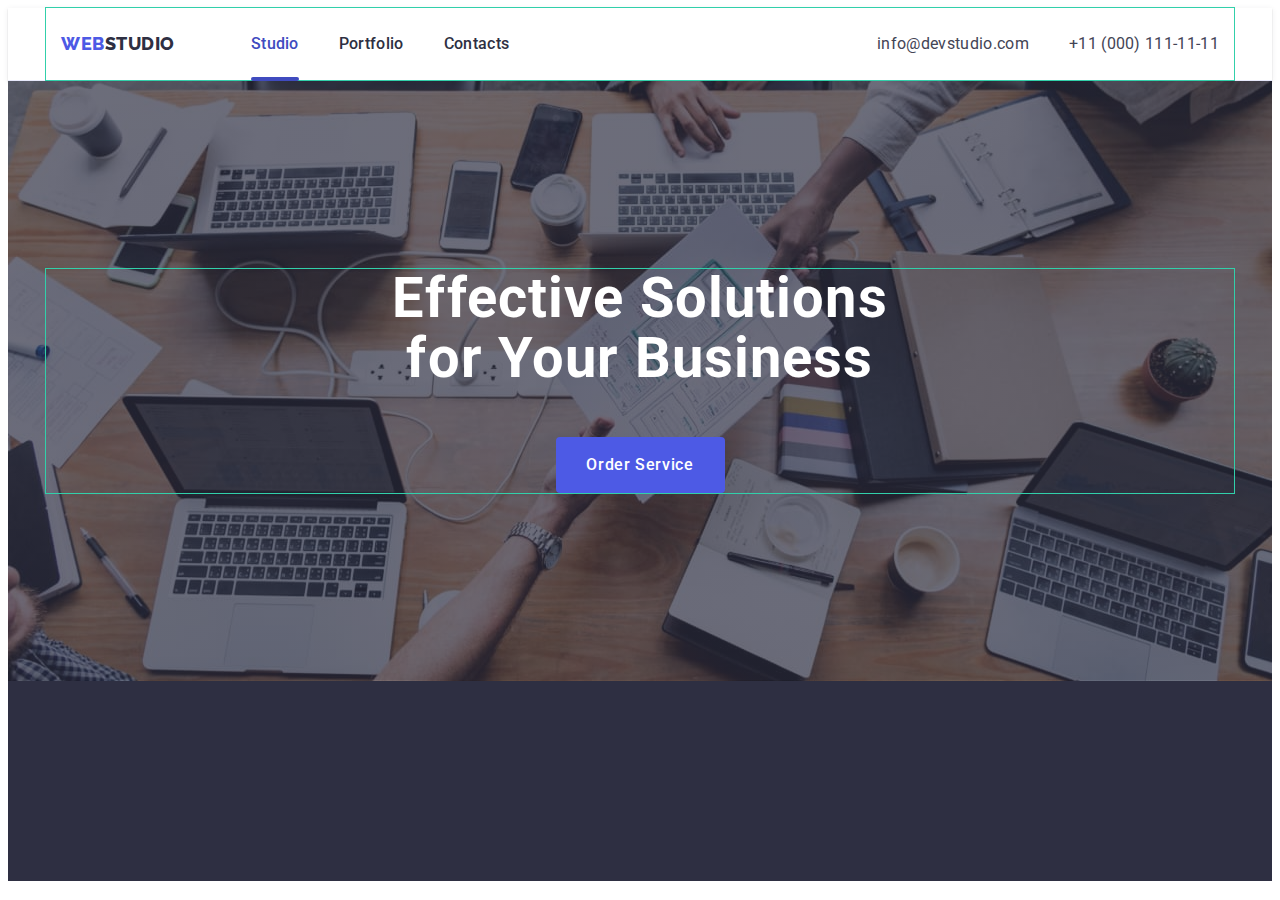
==== index.html @ 159b6acd "6" ====
<!DOCTYPE html>
<html lang="en">
  <head>
    <meta charset="UTF-8" />
    <meta name="viewport" content="width=device-width, initial-scale=1.0" />
    <title>Document</title>
    <link
      rel="stylesheet"
      href="https://cdnjs.cloudflare.com/ajax/libs/modern-normalize/2.0.0/modern-normalize.min.css"
      integrity="sha512-4xo8blKMVCiXpTaLzQSLSw3KFOVPWhm/TRtuPVc4WG6kUgjH6J03IBuG7JZPkcWMxJ5huwaBpOpnwYElP/m6wg=="
      crossorigin="anonymous"
      referrerpolicy="no-referrer"
    />
    <link rel="preconnect" href="https://fonts.googleapis.com" />
    <link rel="preconnect" href="https://fonts.gstatic.com" crossorigin />
    <link
      href="https://fonts.googleapis.com/css2?family=Raleway:wght@800&family=Roboto:wght@400;500;700;900&display=swap"
      rel="stylesheet"
    />
    <link rel="stylesheet" href="./css/styles.css" />
  </head>
  <body>
    <header class="header">
      <div class="head-nav container">
        <nav class="nav">
          <a class="logo link" href="./index.html"
            >Web<span class="span-logo">Studio</span></a
          >
          <ul class="header-list list">
            <li>
              <a href="./index.html" class="nav-link link current">Studio</a>
            </li>
            <li>
              <a href="./portfolio.html" target="_blank" class="nav-link link"
                >Portfolio</a
              >
            </li>
            <li><a href="" class="nav-link link">Contacts</a></li>
          </ul>
        </nav>

        <address class="address">
          <ul class="head-add-list list">
            <li>
              <a href="mailto:info@devstudio.com" class="addr-link link"
                >info@devstudio.com</a
              >
            </li>
            <li>
              <a href="tel:+110001111111" class="addr-link link"
                >+11 (000) 111-11-11</a
              >
            </li>
          </ul>
        </address>
        <a class="burger-link link" href="#">
          <svg class="burger-icon" width="32" height="22">
            <use href="./images/icons.svg#menu-burger"></use>
          </svg>
        </a>
      </div>
    </header>

    <main>
      <section class="section-one">
        <div class="container">
          <h1 class="title-main">Effective Solutions for Your Business</h1>
          <button type="button" class="button-order" data-modal-open>
            Order Service
          </button>
        </div>
      </section>

    <!-- <section class="section-two">
        <div class="container">
          <h2 class="visually-hidden">Our advantages</h2>
          <ul class="two-list list">
            <li class="two-list-item">
              <div class="two-inons-container">
                <svg class="two-icons" width="64" height="64">
                  <use href="./images/icons.svg#antenna"></use>
                </svg>
              </div>
              <h3 class="title-advantages">Strategy</h3>
              <p class="two-p">
                Our goal is to identify the business problem to walk away with
                the perfect and creative solution.
              </p>
            </li>
            <li class="two-list-item">
              <div class="two-inons-container">
                <svg class="two-icons" width="64" height="64">
                  <use href="./images/icons.svg#clock"></use>
                </svg>
              </div>
              <h3 class="title-advantages">Punctuality</h3>
              <p class="two-p">
                Bring the key message to the brand's audience for the best price
                within the shortest possible time.
              </p>
            </li>
            <li class="two-list-item">
              <div class="two-inons-container">
                <svg class="two-icons" width="64" height="64">
                  <use href="./images/icons.svg#diagram"></use>
                </svg>
              </div>
              <h3 class="title-advantages">Diligence</h3>
              <p class="two-p">
                Research and confirm brands that present the strongest digital
                growth opportunities and minimize risk.
              </p>
            </li>
            <li class="two-list-item">
              <div class="two-inons-container">
                <svg class="two-icons" width="64" height="64">
                  <use href="./images/icons.svg#astronaut"></use>
                </svg>
              </div>
              <h3 class="title-advantages">Technologies</h3>
              <p class="two-p">
                Design practice focused on digital experiences. We bring forth a
                deep passion for problem-solving.
              </p>
            </li>
          </ul>
        </div>
      </section> -->

    <!-- <section class="three">
        <div class="container">
          <h2 class="title-doing">What are we doing</h2>
          <ul class="three-list list">
            <li class="three-list-link">
              <img
                class="three-img"
                src="./images/img1.jpg"
                alt="Creating sites on the personal computer"
                width="360"
              />
            </li>
            <li class="three-list-link">
              <img
                class="three-img"
                src="./images/img2.jpg"
                alt="Creating a mobile app"
                width="360"
              />
            </li>
            <li class="three-list-link">
              <img
                class="three-img"
                src="./images/img3.jpg"
                alt="Creating a user-friendly interface"
                width="360"
              />
            </li>
          </ul>
        </div>
      </section> -->

    <!-- <section class="section-four">
        <div class="container">
          <h2 class="title-team">Our Team</h2>
          <ul class="four-list list">
            <li class="four-list-item">
              <img
                src="./images/img4.jpg"
                alt="Product Designer Mark Guerrero"
                width="264"
              />
              <div class="div-worker">
                <h3 class="title-four">Mark Guerrero</h3>
                <p class="four-p">Product Designer</p>
                <ul class="four-list-icons list">
                  <li class="four-item">
                    <a class="four-link link" href="#">
                      <svg class="four-icons" width="16" height="16">
                        <use href="./images/icons.svg#instagram"></use>
                      </svg>
                    </a>
                  </li>
                  <li class="four-item">
                    <a class="four-link link" href="#">
                      <svg class="four-icons" width="16" height="16">
                        <use href="./images/icons.svg#twitter"></use>
                      </svg>
                    </a>
                  </li>
                  <li class="four-item">
                    <a class="four-link link" href="#">
                      <svg class="four-icons" width="16" height="16">
                        <use href="./images/icons.svg#facebook"></use>
                      </svg>
                    </a>
                  </li>
                  <li class="four-item">
                    <a class="four-link link" href="#">
                      <svg class="four-icons" width="16" height="16">
                        <use href="./images/icons.svg#linkedin"></use>
                      </svg>
                    </a>
                  </li>
                </ul>
              </div>
            </li>
            <li class="four-list-item">
              <img
                src="./images/img5.jpg"
                alt="Frontend Developer Tom Ford"
                width="264"
              />
              <div class="div-worker">
                <h3 class="title-four">Tom Ford</h3>
                <p class="four-p">Frontend Developer</p>
                <ul class="four-list-icons list">
                  <li class="four-item">
                    <a class="four-link link" href="#">
                      <svg class="four-icons" width="16" height="16">
                        <use href="./images/icons.svg#instagram"></use>
                      </svg>
                    </a>
                  </li>
                  <li class="four-item">
                    <a class="four-link link" href="#">
                      <svg class="four-icons" width="16" height="16">
                        <use href="./images/icons.svg#twitter"></use>
                      </svg>
                    </a>
                  </li>
                  <li class="four-item">
                    <a class="four-link link" href="#">
                      <svg class="four-icons" width="16" height="16">
                        <use href="./images/icons.svg#facebook"></use>
                      </svg>
                    </a>
                  </li>
                  <li class="four-item">
                    <a class="four-link link" href="#">
                      <svg class="four-icons" width="16" height="16">
                        <use href="./images/icons.svg#linkedin"></use>
                      </svg>
                    </a>
                  </li>
                </ul>
              </div>
            </li>
            <li class="four-list-item">
              <img
                src="./images/img6.jpg"
                alt="Marketing Camila Garcia"
                width="264"
              />
              <div class="div-worker">
                <h3 class="title-four">Camila Garcia</h3>
                <p class="four-p">Marketing</p>
                <ul class="four-list-icons list">
                  <li class="four-item">
                    <a class="four-link link" href="#">
                      <svg class="four-icons" width="16" height="16">
                        <use href="./images/icons.svg#instagram"></use>
                      </svg>
                    </a>
                  </li>
                  <li class="four-item">
                    <a class="four-link link" href="#">
                      <svg class="four-icons" width="16" height="16">
                        <use href="./images/icons.svg#twitter"></use>
                      </svg>
                    </a>
                  </li>
                  <li class="four-item">
                    <a class="four-link link" href="#">
                      <svg class="four-icons" width="16" height="16">
                        <use href="./images/icons.svg#facebook"></use>
                      </svg>
                    </a>
                  </li>
                  <li class="four-item">
                    <a class="four-link link" href="#">
                      <svg class="four-icons" width="16" height="16">
                        <use href="./images/icons.svg#linkedin"></use>
                      </svg>
                    </a>
                  </li>
                </ul>
              </div>
            </li>

            <li class="four-list-item">
              <img
                src="./images/img7.jpg"
                alt="UI Designer Daniel Wilson"
                width="264"
              />
              <div class="div-worker">
                <h3 class="title-four">Daniel Wilson</h3>
                <p class="four-p">UI Designer</p>
                <ul class="four-list-icons list">
                  <li class="four-item">
                    <a class="four-link link" href="#">
                      <svg class="four-icons" width="16" height="16">
                        <use href="./images/icons.svg#instagram"></use>
                      </svg>
                    </a>
                  </li>
                  <li class="four-item">
                    <a class="four-link link" href="#">
                      <svg class="four-icons" width="16" height="16">
                        <use href="./images/icons.svg#twitter"></use>
                      </svg>
                    </a>
                  </li>
                  <li class="four-item">
                    <a class="four-link link" href="#">
                      <svg class="four-icons" width="16" height="16">
                        <use href="./images/icons.svg#facebook"></use>
                      </svg>
                    </a>
                  </li>
                  <li class="four-item">
                    <a class="four-link link" href="#">
                      <svg class="four-icons" width="16" height="16">
                        <use href="./images/icons.svg#linkedin"></use>
                      </svg>
                    </a>
                  </li>
                </ul>
              </div>
            </li>
          </ul>
        </div>
      </section> -->

    <!-- <section class="section-five">
        <div class="container">
          <h2 class="title-icons">Customers</h2>
          <ul class="five-list list">
            <li class="five-item">
              <a class="five-links link" href="">
                <svg class="five-icons" height="56" width="104">
                  <use href="./images/icons.svg#Logo1"></use>
                </svg>
              </a>
            </li>
            <li class="five-item">
              <a class="five-links link" href="">
                <svg class="five-icons" height="56" width="104">
                  <use href="./images/icons.svg#Logo2"></use>
                </svg>
              </a>
            </li>
            <li class="five-item">
              <a class="five-links link" href="">
                <svg class="five-icons" height="56" width="104">
                  <use href="./images/icons.svg#Logo3"></use>
                </svg>
              </a>
            </li>
            <li class="five-item">
              <a class="five-links link" href="">
                <svg class="five-icons" height="56" width="104">
                  <use href="./images/icons.svg#Logo4"></use>
                </svg>
              </a>
            </li>
            <li class="five-item">
              <a class="five-links link" href="">
                <svg class="five-icons" height="56" width="104">
                  <use href="./images/icons.svg#Logo5"></use>
                </svg>
              </a>
            </li>
            <li class="five-item">
              <a class="five-links link" href="">
                <svg class="five-icons" height="56" width="104">
                  <use href="./images/icons.svg#Logo6"></use>
                </svg>
              </a>
            </li>
          </ul>
        </div>
      </section>
    </main> -->

    <footer class="footer">
      <!-- <div class="container footer-cont">
        <div class="footer-logo-p">
          <a class="logo-footer link" href="./index.html"
            >Web<span class="span-footer">Studio</span></a
          >
          <p class="p-footer">
            Increase the flow of customers and sales for your business with
            digital marketing & growth solutions.
          </p>
        </div>

        <div class="footer-soc">
          <p class="footer-main-p">Social media</p>
          <ul class="footer-list-icon list">
            <li class="footer-item">
              <a class="footer-link link" href="">
                <svg class="footer-icons" width="24" height="24">
                  <use href="./images/icons.svg#instagram2"></use>
                </svg>
              </a>
            </li>
            <li class="footer-item">
              <a class="footer-link link" href="">
                <svg class="footer-icons" width="24" height="24">
                  <use href="./images/icons.svg#twitter2"></use>
                </svg>
              </a>
            </li>
            <li class="footer-item">
              <a class="footer-link link" href="">
                <svg class="footer-icons" width="24" height="24">
                  <use href="./images/icons.svg#facebook2"></use>
                </svg>
              </a>
            </li>
            <li class="footer-item">
              <a class="footer-link link" href="">
                <svg class="footer-icons" width="24" height="24">
                  <use href="./images/icons.svg#linkedin2"></use>
                </svg>
              </a>
            </li>
          </ul>
        </div>
        <div class="footer-form-container">
          <p class="footer-title-form">Subscribe</p>
          <form class="footer-form">
            <label class="footer-label" aria-label="Subscribe">
              <input
                class="footer-input"
                type="email"
                name="email"
                placeholder="E-mail"
              />
            </label>
            <button class="footer-form-btn" type="submit">
              Subscribe
              <svg class="footer-form-icon" width="24" height="24">
                <use href="./images/icons.svg#fly-icon"></use>
              </svg>
            </button>
          </form>
        </div>
      </div> -->
    </footer>

    <!-- <div class="backdrop is-hidden" data-modal>
      <div class="modal">
        <button type="button" class="modal-close-btn" data-modal-close>
          <svg class="close-icon" height="8" width="8">
            <use href="./images/icons.svg#close"></use>
          </svg>
        </button>
        <p class="modal-p">Leave your contacts and we will call you back</p>
        <form class="modal-form">
          <div class="modal-form-container">
            <label class="modal-label" for="user-name">Name</label>
            <div class="modal-input-cont">
              <input
                class="modal-input"
                type="text"
                id="user-name"
                name="user-name"
              />
              <svg class="modal-input-icons" width="18" height="24">
                <use href="./images/icons.svg#person-black"></use>
              </svg>
            </div>
          </div>
          <div class="modal-form-container">
            <label class="modal-label" for="phone">Phone</label>
            <div class="modal-input-cont">
              <input class="modal-input" type="tel" id="phone" name="phone" />
              <svg class="modal-input-icons" width="18" height="24">
                <use href="./images/icons.svg#phone-black"></use>
              </svg>
            </div>
          </div>
          <div class="modal-form-container">
            <label class="modal-label" for="email">Email</label>
            <div class="modal-input-cont">
              <input class="modal-input" type="email" id="email" name="email" />
              <svg class="modal-input-icons" width="18" height="24">
                <use href="./images/icons.svg#email-black"></use>
              </svg>
            </div>
          </div>
          <div class="texarea-cont">
            <label class="modal-label" for="user-comment">Comment</label>
            <textarea
              class="modal-textarea"
              placeholder="Text input"
              name="user-comment"
              id="user-comment"
            ></textarea>
          </div>
          <div class="check-modal">
            <input
              type="checkbox"
              name="user-privacy"
              id="user-privacy"
              value="true"
              class="modal-check visually-hidden"
            />
            <label for="user-privacy" class="check-text">
              <span class="span-rectangle">
                <svg class="check-icon" width="10" height="8">
                  <use href="./images/icons.svg#icon-accept"></use>
                </svg>
              </span>
              I accept the terms and conditions of the
              <a href="#" class="pryvacy-link">Privacy Policy</a>
            </label>
          </div>
          <button class="modal-btn" type="submit">Send</button>
        </form>
      </div>
    </div>
    <script src="./js/modal.js"></script> -->
  </body>
</html>
---- css/styles.css ----
:root {
  --primary-font: "Roboto", sans-serif;
  --title-font: "Raleway", sans-serif;
  --primary-black-color: #212121;
  --primary-white-color: #ffffff;
  --primary-accent-color: #2e2f42;
  --secondary-accent-color: #404bbf;
  --active-link-color: #404bbf;
  --logo-text-color: #4d5ae5;
  --span-text-color: #2e2f42;
  --address-text-color: #434455;
  --footer-text-color: #f4f4fd;
  --standart-border-button: #e7e9fc;
  --icon-color: #4d5ae5;
  --lightslate: #8e8f99;
  --dairy: #fcfcfc;
  --navyblue-modal: rgba(46, 47, 66, 0.4);
  --fill-icon: #f4f4fd;
}

body {
  font-family: "Roboto", sans-serif;
  color: var(--address-text-color);
  background-color: var(--primary-white-color);
}

p,
h1,
h2,
h3,
h4,
h5,
h6 {
  margin: 0;
}

img {
  display: block;
}

button {
  font-family: inherit;
  font-size: inherit;
  cursor: pointer;
}

.visually-hidden {
  position: absolute;
  width: 1px;
  height: 1px;
  margin: -1px;
  border: 0;
  padding: 0;
  white-space: nowrap;
  clip-path: inset(100%);
  clip: rect(0 0 0 0);
  overflow: hidden;
}

button {
  font-family: inherit;
}

.list {
  list-style: none;
  padding-left: 0;
  margin: 0;
}

.link {
  text-decoration: none;
}

.container {
  width: 100%;
  max-width: 428px;
  padding-left: 16px;
  padding-right: 16px;
  margin-left: auto;
  margin-right: auto;
  outline: 1px solid #31d0aa;
}

/* -------------------MEDIA------------------------- */
@media screen and (max-width: 767px) {
  .header-list,
  .address {
    display: none;
  }

  .head-nav {
    justify-content: space-between;
  }
}

@media screen and (min-width: 768px) {
  .container {
    max-width: 768px;
  }
  /* --------------------TABLET--HEADER----------------------*/
  .burger-link {
    display: none;
  }
  .logo {
    margin-right: 120px;
  }

  .nav {
    display: flex;
    align-items: center;
  }

  .header-list {
    display: flex;
    gap: 40px;
  }
  .nav-link {
    display: block;
  }

  .nav-link {
    display: block;
    font-weight: 500;
    font-size: 16px;
    line-height: 1.5;
    letter-spacing: 0.02em;
    color: var(--primary-accent-color);
    padding: 24px 0;
  }

  .nav-link:hover,
  .nav-link:focus {
    color: var(--active-link-color);
  }

  .current {
    position: relative;
    color: var(--active-link-color);
    transition: color 250ms cubic-bezier(0.4, 0, 0.2, 1);
  }

  .current::after {
    content: "";
    position: absolute;
    width: 100%;
    left: 0;
    bottom: -1px;
    height: 4px;
    background-color: var(--active-link-color);
    border-radius: 2px;
  }

  .address {
    margin-left: auto;
    font-style: normal;
    margin-left: auto;
  }
  .head-add-list {
    display: flex;
    gap: 40px;
  }
  .addr-link {
    display: block;
    padding: 24px 0;
    font-size: 16px;
    line-height: 1.5;
    letter-spacing: 0.02em;
    color: var(--address-text-color);
    text-decoration: none;
    transition: color 250ms cubic-bezier(0.4, 0, 0.2, 1);
  }

  .addr-link:hover,
  .addr-link:focus {
    color: var(--active-link-color);
  }
}

@media screen and (min-width: 1158px) {
  .container {
    max-width: 1158px;
    padding-left: 15px;
    padding-right: 15px;
  }
  /* --------------------PC--HEADER----------------------*/
  .logo {
    margin-right: 76px;
  }
}

@media screen and (max-width: 1157px) {
  .section-one {
  }
}
/* ---------------------------------------------------- */

/*----------MOBILE header----------------------------------------------------------*/
.header {
  box-shadow: 0px 2px 1px rgba(46, 47, 66, 0.08),
    0px 1px 1px rgba(46, 47, 66, 0.16), 0px 1px 6px rgba(46, 47, 66, 0.08);
  border-bottom: 1px solid var(--standart-border-button);
}

.head-nav {
  display: flex;
}

.logo {
  font-family: "Raleway", sans-serif;
  font-weight: 800;
  font-size: 18px;
  line-height: 1.17;
  letter-spacing: 0.03em;
  text-transform: uppercase;
  color: var(--logo-text-color);
  text-decoration: none;
}
.span-logo {
  color: var(--span-text-color);
}

/*---------section-one-------------------------------------------------------------*/

.section-one {
  margin: 0 auto;
  background-repeat: no-repeat;
  max-width: 1440px;
  background-color: var(--primary-accent-color);
  padding: 188px 0;
  background-image: linear-gradient(
      rgba(46, 47, 66, 0.7),
      rgba(46, 47, 66, 0.7)
    ),
    url(../images/hero-bg.jpg);
  background-position: center center;
  background-size: cover;
}
.title-main {
  margin-left: auto;
  margin-right: auto;
  margin-top: 0;
  margin-bottom: 48px;
  font-size: 56px;
  line-height: 1.07;
  text-align: center;
  letter-spacing: 0.02em;
  color: var(--primary-white-color);
  max-width: 496px;
}
.button-order {
  transition: background-color 250ms cubic-bezier(0.4, 0, 0.2, 1);
  margin: 0 auto;
  display: block;
  min-width: 169px;
  height: 56px;
  border: none;
  border-radius: 4px;
  background-color: var(--icon-color);
  font-family: "Roboto", sans-serif;
  font-weight: 500;
  font-size: 16px;
  line-height: 1.5;
  letter-spacing: 0.04em;
  color: var(--primary-white-color);
  cursor: pointer;
}

.button-order:hover,
.button-order:focus {
  background-color: var(--active-link-color);
}

/*-------section-two---------------------------------------------------------------*/

.section-two {
  padding: 120px 0;
}

.visually-hidden {
}
.two-list {
  display: flex;
  gap: 24px;
}

.two-list-item {
  width: calc((100% - 72px) / 4);
}
.two-inons-container {
  background-color: var(--footer-text-color);
  border-radius: 4px;
  width: 264px;
  height: 112px;
  display: flex;
  justify-content: center;
  align-items: center;
  margin-bottom: 8px;
}
.two-icons {
}
.title-advantages {
  margin-top: 0;
  margin-bottom: 8px;
  font-weight: 500;
  font-size: 20px;
  line-height: 1.2;
  letter-spacing: 0.02em;
  color: var(--primary-accent-color);
}
.two-p {
  margin-top: 0;
  margin-bottom: 0;
  line-height: 1.5;
  letter-spacing: 0.02em;
  font-size: 16px;
}

/*-------section-three--------------------------------------------------*/

.three {
  padding-bottom: 120px;
}
.title-doing {
  margin-top: 0;
  margin-bottom: 72px;
  font-size: 36px;
  line-height: 1.11;
  text-align: center;
  letter-spacing: 0.02em;
  text-transform: capitalize;
  color: var(--primary-accent-color);
}
.three-list {
  display: flex;
  gap: 24px;
}

.three-list-link {
  width: calc((100% - 48px) / 3);
}

/*-------section-four--------------------------------------------------------*/
.section-four {
  padding: 120px 0;
  background-color: var(--footer-text-color);
}

.title-team {
  margin-top: 0;
  margin-bottom: 72px;
  font-size: 36px;
  line-height: 1.11;
  text-align: center;
  letter-spacing: 0.02em;
  text-transform: capitalize;
  color: var(--primary-accent-color);
}
.four-list {
  display: flex;
  gap: 24px;
  justify-content: center;
}
.four-list-item {
  background-color: var(--primary-white-color);
  width: calc((100% - 72px) / 4);
  border-radius: 0px 0px 4px 4px;
  box-shadow: 0px 1px 6px rgba(46, 47, 66, 0.08),
    0px 1px 1px rgba(46, 47, 66, 0.16), 0px 2px 1px rgba(46, 47, 66, 0.08);
}
.div-worker {
  padding: 32px 0;
}

.title-four {
  margin-top: 0;
  text-align: center;
  margin-bottom: 8px;
  font-weight: 500;
  font-size: 20px;
  line-height: 1.2;
  letter-spacing: 0.02em;
  color: var(--primary-accent-color);
}
.four-p {
  margin: 0;
  line-height: 1.5;
  letter-spacing: 0.02em;
  font-size: 16px;
  text-align: center;
  margin-bottom: 8px;
}
.four-list-icons {
  justify-content: center;
  display: flex;
  gap: 24px;
}
.four-item {
  width: 40px;
  height: 40px;
}
.four-link {
  width: 100%;
  height: 100%;
  background-color: var(--logo-text-color);
  border-radius: 50%;
  display: flex;
  align-items: center;
  justify-content: center;
  transition: background-color 250ms cubic-bezier(0.4, 0, 0.2, 1);
}

.four-link:hover,
.four-link:focus {
  background-color: var(--active-link-color);
}

.four-icons {
  fill: var(--footer-text-color);
}

/* ---------five------------------------------------------ */

.section-five {
  padding-top: 120px;
  padding-bottom: 120px;
}
.title-icons {
  margin-top: 0;
  margin-bottom: 72px;
  font-size: 36px;
  line-height: 1.11;
  text-align: center;
  letter-spacing: 0.02em;
  text-transform: capitalize;
  color: var(--primary-accent-color);
}
.five-list {
  display: flex;
  gap: 24px;
}

.five-item {
  width: calc((100% - 120px) / 6);
  height: 88px;
}
.five-links {
  width: 100%;
  height: 100%;
  border: 1px solid var(--lightslate);
  border-radius: 4px;
  display: flex;
  align-items: center;
  justify-content: center;
  color: var(--lightslate);
  transition: border-color 250ms cubic-bezier(0.4, 0, 0.2, 1),
    color 250ms cubic-bezier(0.4, 0, 0.2, 1);
}

.five-links:hover,
.five-links:focus {
  border-color: var(--secondary-accent-color);
  color: var(--secondary-accent-color);
}

.five-icons {
  fill: currentColor;
}

/*----------Footer----------------------------------------------------*/

.footer {
  background-color: var(--primary-accent-color);
  padding: 100px 0;
}

.footer-cont {
  display: flex;
  align-items: baseline;
}
.footer-logo-p {
  margin-right: 120px;
}
.logo-footer {
  font-family: "Raleway", sans-serif;
  font-weight: 800;
  font-size: 18px;
  line-height: 1.17;
  letter-spacing: 0.03em;
  text-transform: uppercase;
  color: var(--logo-text-color);
}

.logo-footer.link {
  text-decoration: none;
  display: inline-block;
  margin-bottom: 16px;
}

.span-footer {
  color: var(--footer-text-color);
}
.p-footer {
  margin-top: 0;
  margin-bottom: 0;
  margin-right: 0;
  line-height: 1.5;
  color: var(--footer-text-color);
  letter-spacing: 0.02em;
  max-width: 264px;
}
.footer-soc {
}
.footer-main-p {
  color: var(--primary-white-color);
  font-size: 16px;
  font-style: normal;
  font-weight: 500;
  line-height: 1.5;
  letter-spacing: 0.02em;
  margin-bottom: 16px;
}
.footer-list-icon {
  gap: 16px;
  display: flex;
}
.footer-item {
}
.footer-link {
  width: 40px;
  height: 40px;
  background-color: var(--logo-text-color);
  border-radius: 50%;
  display: flex;
  justify-content: center;
  align-items: center;
  transition: background-color 250ms cubic-bezier(0.4, 0, 0.2, 1);
}

.footer-link:hover,
.footer-link:focus {
  background-color: #31d0aa;
}

.footer-icons {
  fill: var(--footer-text-color);
  display: flex;
}
.footer-form-container {
  margin-left: 80px;
}
.footer-title-form {
  color: var(--primary-white-color);
  font-size: 16px;
  font-weight: 500;
  line-height: 1.5;
  letter-spacing: 0.02em;
  margin-bottom: 16px;
}
.footer-form {
  display: flex;
  gap: 24px;
}

.footer-label {
}
.footer-input {
  width: 264px;
  height: 40px;
  background-color: transparent;
  border-radius: 4px;
  border: 1px solid var(--primary-white-color);
  box-shadow: 0px 4px 4px 0px rgba(0, 0, 0, 0.15);
  padding: 0 16px;
  color: var(--primary-white-color);
  font-size: 12px;
  line-height: 1.5;
  letter-spacing: 0.04em;
  filter: drop-shadow(0px 4px 4px rgba(0, 0, 0, 0.15));
}

.footer-input::placeholder {
  color: var(--primary-white-color);
}

.footer-form-btn {
  display: flex;
  justify-content: center;
  align-items: center;
  min-width: 165px;
  height: 40px;
  color: var(--primary-white-color);
  text-align: center;
  font-size: 16px;
  font-weight: 500;
  line-height: 1.5;
  letter-spacing: 0.04em;
  padding: 8px 24px;
  border-radius: 4px;
  background: var(--logo-text-color);
  border: none;
}
.footer-form-icon {
  margin-left: 16px;
  fill: var(--primary-white-color);
}

/*-----------PORTFOLIO-main---------*/

.list-butt {
  padding: 96px 0 120px 0;
}

.container-cover {
  position: relative;
  overflow: hidden;
}

.main-cover-text {
  position: absolute;
  top: 0;
  left: 0;
  font-size: 16px;
  line-height: 1.5;
  letter-spacing: 0.02em;
  color: var(--footer-text-color);
  padding: 40px 32px;
  background-color: var(--icon-color);
  height: 100%;

  transform: translateY(100%);
  transition: transform 250ms cubic-bezier(0.4, 0, 0.2, 1);
}

.main-list:hover .main-cover-text,
.main-list:focus .main-cover-text {
  transform: translateY(0%);
}

.potfolio-list {
  display: flex;
  justify-content: center;
  gap: 24px;
  margin-bottom: 72px;
}

.button-list {
  padding: 12px 24px;
  border: 1px solid var(--standart-border-button);
  font-family: "Roboto", sans-serif;
  font-weight: 500;
  font-size: 16px;
  line-height: 1.5;
  letter-spacing: 0.04em;
  color: var(--logo-text-color);
  background-color: var(--footer-text-color);
  cursor: pointer;
  border-radius: 4px;
  transition: color 250ms cubic-bezier(0.4, 0, 0.2, 1),
    background-color 250ms cubic-bezier(0.4, 0, 0.2, 1),
    border-color 250ms cubic-bezier(0.4, 0, 0.2, 1),
    box-shadow 250ms cubic-bezier(0.4, 0, 0.2, 1);
}

.button-list:hover,
.button-list:focus {
  box-shadow: 0px 3px 1px rgba(0, 0, 0, 0.1), 0px 2px 1px rgba(0, 0, 0, 0.08),
    0px 2px 2px rgba(0, 0, 0, 0.12);
  border: 1px solid transparent;
  color: var(--primary-white-color);
  background-color: var(--active-link-color);
}

.port-img-list {
  display: flex;
  flex-wrap: wrap;
  column-gap: 24px;
  row-gap: 48px;
}

.port-list-one {
  width: calc((100% - 48px) / 3);
}

.main-list:hover {
  box-shadow: 0px 1px 6px rgba(46, 47, 66, 0.08),
    0px 1px 1px rgba(46, 47, 66, 0.16), 0px 2px 1px rgba(46, 47, 66, 0.08);
}

.div-text {
  padding: 32px 16px;
  border: 1px solid var(--standart-border-button);
  border-top: none;
}

.main-list {
  display: block;
  transition: box-shadow 250ms cubic-bezier(0.4, 0, 0.2, 1);
}

.title-portfolio {
  margin-top: 0;
  font-weight: 500;
  font-size: 20px;
  line-height: 1.2;
  letter-spacing: 0.02em;
  color: var(--primary-accent-color);
  margin-bottom: 8px;
}

.portfolio-p {
  margin-top: 0;
  margin-bottom: 0;
  font-size: 16px;
  line-height: 1.5;
  letter-spacing: 0.02em;
  color: var(--address-text-color);
}

.portfolio-p:hover {
  transform: translateY(0%);
}

.backdrop {
  position: fixed;
  width: 100%;
  height: 100%;
  top: 0;
  left: 0;
  background-color: rgba(46, 47, 66, 0.4);
  transition: opacity 250ms cubic-bezier(0.4, 0, 0.2, 1),
    visibility 250ms cubic-bezier(0.4, 0, 0.2, 1);
}

.modal {
  padding: 72px 24px 24px 24px;
  position: absolute;
  top: 50%;
  left: 50%;
  transform: translate(-50%, -50%) scale(1);
  width: 408px;
  min-height: 584px;
  background-color: var(--dairy);
  border-radius: 4px;
  box-shadow: 0px 1px 1px rgba(0, 0, 0, 0.14), 0px 1px 3px rgba(0, 0, 0, 0.12),
    0px 2px 1px rgba(0, 0, 0, 0.2);
  transition: transform 250ms cubic-bezier(0.4, 0, 0.2, 1);
}

.modal-close-btn {
  position: absolute;
  top: 24px;
  right: 24px;
  width: 24px;
  height: 24px;
  border-radius: 50%;
  border: 1px solid rgba(0, 0, 0, 0.1);
  cursor: pointer;
  background-color: var(--standart-border-button);
  border-radius: 50%;
  display: flex;
  align-items: center;
  justify-content: center;
  transition: background-color 250ms cubic-bezier(0.4, 0, 0.2, 1),
    border 250ms cubic-bezier(0.4, 0, 0.2, 1);
  padding: 0;
}

.close-icon {
  transition: fill 250ms cubic-bezier(0.4, 0, 0.2, 1);
}

.modal-close-btn:hover,
.modal-close-btn:focus {
  background-color: var(--secondary-accent-color);
  border: none;
  fill: var(--primary-white-color);
}

.is-hidden {
  opacity: 0;
  visibility: hidden;
  pointer-events: none;
}

.modal-p {
  color: var(--primary-accent-color);
  text-align: center;
  font-family: Roboto;
  font-size: 16px;
  font-style: normal;
  font-weight: 500;
  line-height: 24px; /* 150% */
  letter-spacing: 0.32px;
  margin-bottom: 16px;
}

/* ----------------MODAL FORM ------------------------------------ */
.backdrop {
}
.is-hidden {
}
.modal {
}
.modal-close-btn {
}
.close-icon {
}
.modal-p {
}
.modal-form {
}
.modal-form-container {
  margin-bottom: 8px;
}
.modal-label {
  display: block;
  color: var(--lightslate);
  font-size: 12px;
  line-height: 1.17;
  letter-spacing: 0.04em;
  margin-bottom: 4px;
}
.modal-input-cont {
  position: relative;
}
.modal-input {
  display: block;
  color: var(--navyblue-modal);
  font-size: 12px;
  line-height: 1.17;
  letter-spacing: 0.04em;
  border-radius: 4px;
  border: 1px solid var(--navyblue-modal);
  width: 100%;
  height: 40px;
  padding: 0 0 0 38px;
  background-color: transparent;
  outline: transparent;
  transition: border-color 250ms cubic-bezier(0.4, 0, 0.2, 1);
}

.modal-input:focus {
  border-color: var(--icon-color);
}

.modal-input:focus + .modal-input-icons {
  fill: var(--logo-text-color);
}

.modal-input-icons {
  fill: var(--primary-accent-color);
  position: absolute;
  left: 16px;
  top: 50%;
  transform: translateY(-50%);
  transition: fill 250ms cubic-bezier(0.4, 0, 0.2, 1);
}
.texarea-cont {
  margin-bottom: 16px;
}

.modal-textarea {
  width: 100%;
  height: 120px;
  border-radius: 4px;
  border: 1px solid var(--navyblue-modal);
  display: flex;
  flex-direction: column;
  align-items: flex-start;
  background-color: transparent;
  color: var(--navyblue-modal);
  padding: 8px 16px;
  outline: transparent;
  resize: none;
  font-size: 12px;
  line-height: 1.17;
  letter-spacing: 0.04em;
  transition: border-color 250ms cubic-bezier(0.4, 0, 0.2, 1);
}

.modal-textarea::placeholder {
  color: var(--navyblue-modal);
  font-family: Roboto;
  font-size: 12px;
  letter-spacing: 0.04em;
}

.modal-textarea:focus {
  border-color: var(--logo-text-color);
  border-radius: 4px;
}

.check-modal {
  margin-bottom: 24px;
}
.modal-check {
}

.modal-check:checked + .check-text > .span-rectangle {
  background-color: var(--active-link-color);
  border: none;
  fill: var(--fill-icon);
  border-color: var(--active-link-color);
}

.modal-check:focus + .check-text > .span-rectangle {
  border: 1px solid var(--active-link-color);
}

.check-text {
  color: var(--lightslate);
  font-size: 12px;
  line-height: 1.17;
  letter-spacing: 0.04em;
}
.span-rectangle {
  display: inline-flex;
  align-items: center;
  justify-content: center;
  width: 16px;
  height: 16px;
  border-radius: 2px;
  margin-right: 8px;
  border: 1px solid var(--navyblue-modal);
  fill: transparent;
  transition: background-color 250ms cubic-bezier(0.4, 0, 0.2, 1),
    border 250ms cubic-bezier(0.4, 0, 0.2, 1),
    fill 250ms cubic-bezier(0.4, 0, 0.2, 1);
}
.check-icon {
}
.pryvacy-link {
  color: var(--icon-color);
}
.modal-btn {
  display: block;
  color: var(--primary-white-color);
  text-align: center;
  font-family: inherit;
  font-size: 16px;
  font-style: normal;
  font-weight: 500;
  line-height: 1.5;
  letter-spacing: 0.04em;
  padding: 16px 32px;
  min-width: 169px;
  height: 56px;
  gap: 10px;
  margin: 0 auto;
  border-radius: 4px;
  background: var(--logo-text-color);
  box-shadow: 0px 4px 4px 0px rgba(0, 0, 0, 0.15);
  border: none;
  transition: background-color 250ms cubic-bezier(0.4, 0, 0.2, 1);
}
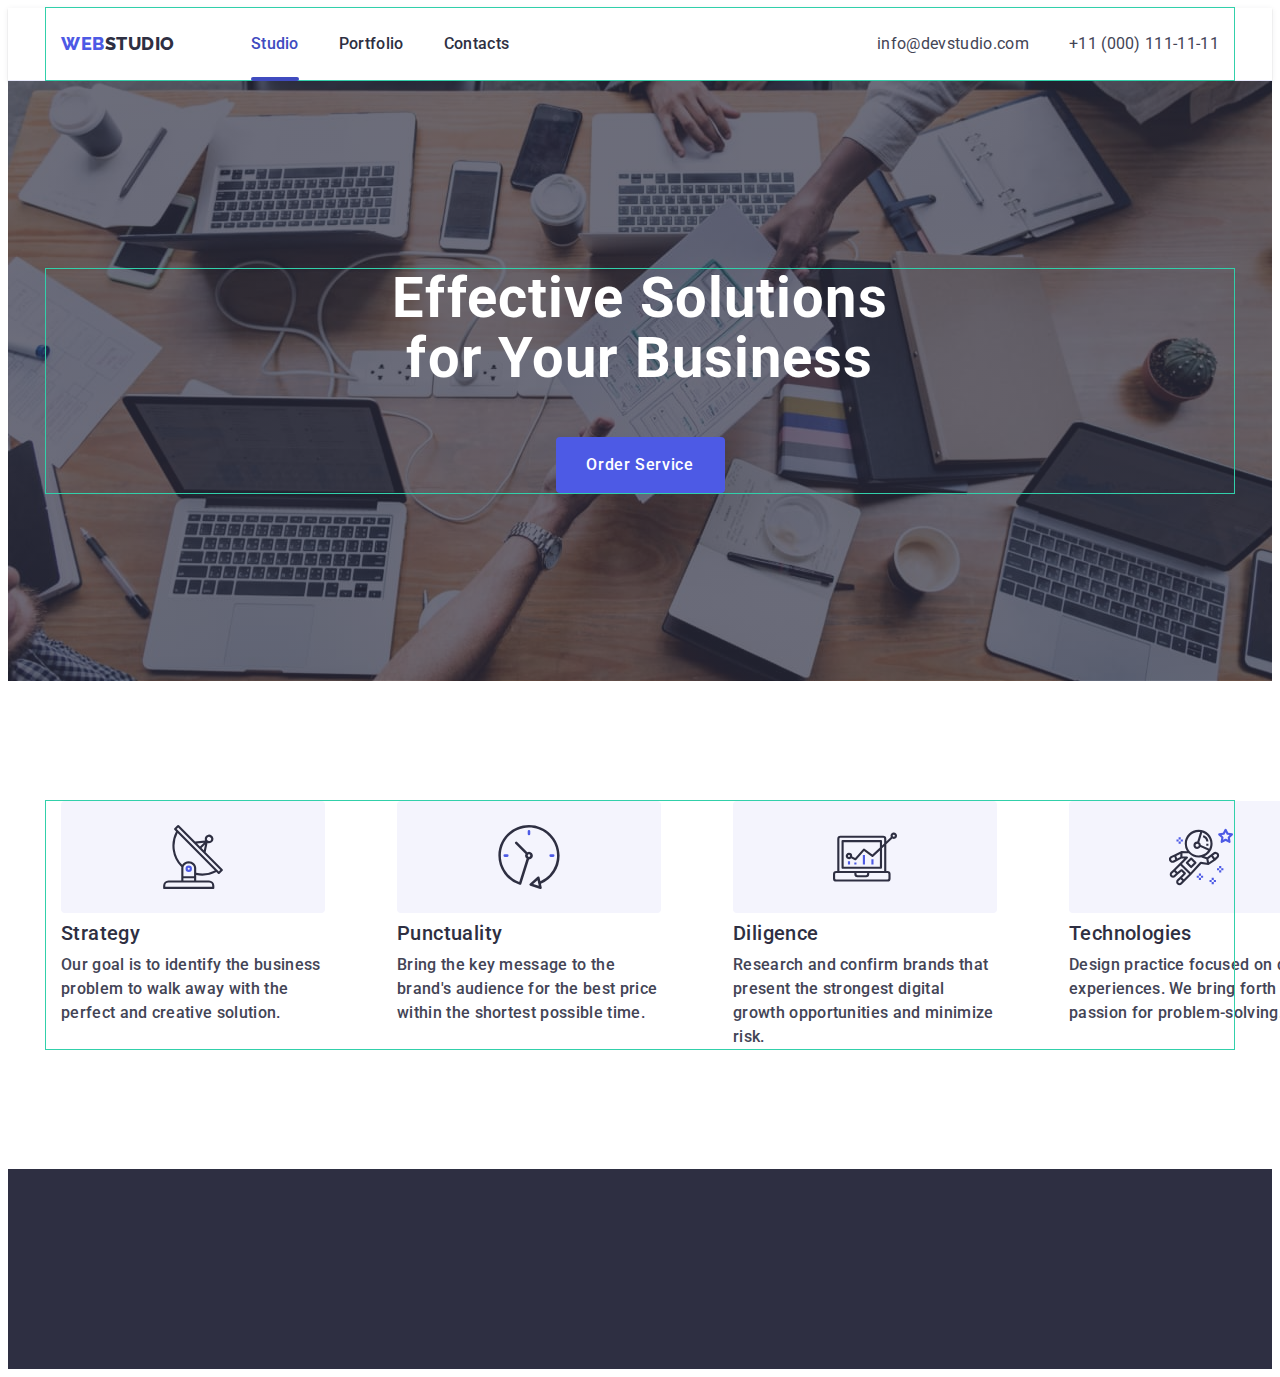
==== commit ed340b55: "6" ====
--- a/index.html
+++ b/index.html
@@ -18,6 +18,7 @@
       rel="stylesheet"
     />
     <link rel="stylesheet" href="./css/styles.css" />
+    <link rel="stylesheet" href="./css/media.css">
   </head>
   <body>
     <header class="header">
@@ -71,12 +72,12 @@
         </div>
       </section>
 
-    <!-- <section class="section-two">
+    <section class="section-two">
         <div class="container">
           <h2 class="visually-hidden">Our advantages</h2>
           <ul class="two-list list">
             <li class="two-list-item">
-              <div class="two-inons-container">
+              <div class="two-icons-container">
                 <svg class="two-icons" width="64" height="64">
                   <use href="./images/icons.svg#antenna"></use>
                 </svg>
@@ -88,7 +89,7 @@
               </p>
             </li>
             <li class="two-list-item">
-              <div class="two-inons-container">
+              <div class="two-icons-container">
                 <svg class="two-icons" width="64" height="64">
                   <use href="./images/icons.svg#clock"></use>
                 </svg>
@@ -100,7 +101,7 @@
               </p>
             </li>
             <li class="two-list-item">
-              <div class="two-inons-container">
+              <div class="two-icons-container">
                 <svg class="two-icons" width="64" height="64">
                   <use href="./images/icons.svg#diagram"></use>
                 </svg>
@@ -112,7 +113,7 @@
               </p>
             </li>
             <li class="two-list-item">
-              <div class="two-inons-container">
+              <div class="two-icons-container">
                 <svg class="two-icons" width="64" height="64">
                   <use href="./images/icons.svg#astronaut"></use>
                 </svg>
@@ -125,7 +126,7 @@
             </li>
           </ul>
         </div>
-      </section> -->
+      </section>
 
     <!-- <section class="three">
         <div class="container">
--- a/css/styles.css
+++ b/css/styles.css
@@ -81,117 +81,6 @@
   outline: 1px solid #31d0aa;
 }
 
-/* -------------------MEDIA------------------------- */
-@media screen and (max-width: 767px) {
-  .header-list,
-  .address {
-    display: none;
-  }
-
-  .head-nav {
-    justify-content: space-between;
-  }
-}
-
-@media screen and (min-width: 768px) {
-  .container {
-    max-width: 768px;
-  }
-  /* --------------------TABLET--HEADER----------------------*/
-  .burger-link {
-    display: none;
-  }
-  .logo {
-    margin-right: 120px;
-  }
-
-  .nav {
-    display: flex;
-    align-items: center;
-  }
-
-  .header-list {
-    display: flex;
-    gap: 40px;
-  }
-  .nav-link {
-    display: block;
-  }
-
-  .nav-link {
-    display: block;
-    font-weight: 500;
-    font-size: 16px;
-    line-height: 1.5;
-    letter-spacing: 0.02em;
-    color: var(--primary-accent-color);
-    padding: 24px 0;
-  }
-
-  .nav-link:hover,
-  .nav-link:focus {
-    color: var(--active-link-color);
-  }
-
-  .current {
-    position: relative;
-    color: var(--active-link-color);
-    transition: color 250ms cubic-bezier(0.4, 0, 0.2, 1);
-  }
-
-  .current::after {
-    content: "";
-    position: absolute;
-    width: 100%;
-    left: 0;
-    bottom: -1px;
-    height: 4px;
-    background-color: var(--active-link-color);
-    border-radius: 2px;
-  }
-
-  .address {
-    margin-left: auto;
-    font-style: normal;
-    margin-left: auto;
-  }
-  .head-add-list {
-    display: flex;
-    gap: 40px;
-  }
-  .addr-link {
-    display: block;
-    padding: 24px 0;
-    font-size: 16px;
-    line-height: 1.5;
-    letter-spacing: 0.02em;
-    color: var(--address-text-color);
-    text-decoration: none;
-    transition: color 250ms cubic-bezier(0.4, 0, 0.2, 1);
-  }
-
-  .addr-link:hover,
-  .addr-link:focus {
-    color: var(--active-link-color);
-  }
-}
-
-@media screen and (min-width: 1158px) {
-  .container {
-    max-width: 1158px;
-    padding-left: 15px;
-    padding-right: 15px;
-  }
-  /* --------------------PC--HEADER----------------------*/
-  .logo {
-    margin-right: 76px;
-  }
-}
-
-@media screen and (max-width: 1157px) {
-  .section-one {
-  }
-}
 /* ---------------------------------------------------- */
 
 /*----------MOBILE header----------------------------------------------------------*/
@@ -226,7 +115,7 @@
   background-repeat: no-repeat;
   max-width: 1440px;
   background-color: var(--primary-accent-color);
-  padding: 188px 0;
+  padding: 122px 0;
   background-image: linear-gradient(
       rgba(46, 47, 66, 0.7),
       rgba(46, 47, 66, 0.7)
@@ -238,15 +127,15 @@
 .title-main {
   margin-left: auto;
   margin-right: auto;
-  margin-top: 0;
-  margin-bottom: 48px;
-  font-size: 56px;
-  line-height: 1.07;
+  margin-bottom: 72px;
+  font-size: 36px;
+  line-height: 1.11;
   text-align: center;
   letter-spacing: 0.02em;
   color: var(--primary-white-color);
-  max-width: 496px;
-}
+  max-width: 320px;
+}
+
 .button-order {
   transition: background-color 250ms cubic-bezier(0.4, 0, 0.2, 1);
   margin: 0 auto;
@@ -273,45 +162,29 @@
 /*-------section-two---------------------------------------------------------------*/
 
 .section-two {
-  padding: 120px 0;
-}
-
-.visually-hidden {
-}
+  padding: 96px 0;
+}
+
 .two-list {
   display: flex;
-  gap: 24px;
-}
-
-.two-list-item {
-  width: calc((100% - 72px) / 4);
-}
-.two-inons-container {
-  background-color: var(--footer-text-color);
-  border-radius: 4px;
-  width: 264px;
-  height: 112px;
-  display: flex;
-  justify-content: center;
-  align-items: center;
+  gap: 72px;
+}
+
+.title-advantages {
   margin-bottom: 8px;
-}
-.two-icons {
-}
-.title-advantages {
-  margin-top: 0;
-  margin-bottom: 8px;
-  font-weight: 500;
-  font-size: 20px;
-  line-height: 1.2;
+  font-weight: 700;
+  font-size: 36px;
+  line-height: 1.11;
   letter-spacing: 0.02em;
   color: var(--primary-accent-color);
-}
+  text-transform: capitalize;
+}
+
 .two-p {
-  margin-top: 0;
-  margin-bottom: 0;
-  line-height: 1.5;
-  letter-spacing: 0.02em;
+  width: 100%;
+  line-height: 1.5;
+  letter-spacing: 0.02em;
+  font-weight: 500;
   font-size: 16px;
 }
 
--- a/css/media.css
+++ b/css/media.css
@@ -0,0 +1,176 @@
+/* -------------------MEDIA------------------------- */
+@media screen and (max-width: 767px) {
+  .header-list,
+  .address {
+    display: none;
+  }
+
+  .head-nav {
+    justify-content: space-between;
+  }
+
+  .two-list {
+    flex-direction: column;
+  }
+
+  .title-advantages {
+    text-align: center;
+  }
+}
+
+@media screen and (min-width: 768px) {
+  .container {
+    max-width: 768px;
+  }
+  /* --------------------TABLET--HEADER----------------------*/
+  .burger-link {
+    display: none;
+  }
+  .logo {
+    margin-right: 120px;
+  }
+
+  .nav {
+    display: flex;
+    align-items: center;
+  }
+
+  .header-list {
+    display: flex;
+    gap: 40px;
+  }
+  .nav-link {
+    display: block;
+  }
+
+  .nav-link {
+    display: block;
+    font-weight: 500;
+    font-size: 16px;
+    line-height: 1.5;
+    letter-spacing: 0.02em;
+    color: var(--primary-accent-color);
+    padding: 24px 0;
+  }
+
+  .nav-link:hover,
+  .nav-link:focus {
+    color: var(--active-link-color);
+  }
+
+  .current {
+    position: relative;
+    color: var(--active-link-color);
+    transition: color 250ms cubic-bezier(0.4, 0, 0.2, 1);
+  }
+
+  .current::after {
+    content: "";
+    position: absolute;
+    width: 100%;
+    left: 0;
+    bottom: -1px;
+    height: 4px;
+    background-color: var(--active-link-color);
+    border-radius: 2px;
+  }
+
+  .address {
+    margin-left: auto;
+    font-style: normal;
+    margin-left: auto;
+  }
+  .head-add-list {
+    display: flex;
+    gap: 40px;
+  }
+  .addr-link {
+    display: block;
+    padding: 24px 0;
+    font-size: 16px;
+    line-height: 1.5;
+    letter-spacing: 0.02em;
+    color: var(--address-text-color);
+    text-decoration: none;
+    transition: color 250ms cubic-bezier(0.4, 0, 0.2, 1);
+  }
+
+  .addr-link:hover,
+  .addr-link:focus {
+    color: var(--active-link-color);
+  }
+  /* --------------------TABLET--HERO----------------------*/
+  .title-main {
+    margin-bottom: 36px;
+    font-size: 56px;
+    line-height: 1.07;
+    max-width: 496px;
+  }
+
+  /* --------------------TABLET--TWO----------------------*/
+
+  .two-list {
+    row-gap: 24px;
+    column-gap: 72px;
+  }
+
+  .two-list-item {
+    width: calc((100% - 72px) / 2);
+  }
+}
+
+/* --------------------PC----------------------*/
+
+@media screen and (min-width: 1158px) {
+  .container {
+    max-width: 1158px;
+    padding-left: 15px;
+    padding-right: 15px;
+  }
+  /* --------------------PC--HEADER----------------------*/
+  .logo {
+    margin-right: 76px;
+  }
+  /* --------------------PC--HERO----------------------*/
+  .section-one {
+    padding: 188px 0;
+  }
+  .title-main {
+    margin-bottom: 48px;
+  }
+  /* --------------------PC--TWO----------------------*/
+  .section-two {
+    padding: 120px 0;
+  }
+  .two-icons-container {
+    background-color: var(--footer-text-color);
+    border-radius: 4px;
+    width: 264px;
+    height: 112px;
+    display: flex;
+    justify-content: center;
+    align-items: center;
+    margin-bottom: 8px;
+  }
+  .two-list-item {
+    width: calc((100% - 72px) / 4);
+  }
+
+  .title-advantages {
+    font-weight: 500;
+    font-size: 20px;
+    line-height: 1.2;
+  }
+}
+
+@media screen and (max-width: 1157px) {
+  .two-icons-container {
+    display: none;
+  }
+  .title-advantages {
+    text-transform: capitalize;
+  }
+  .two-list {
+    flex-wrap: wrap;
+  }
+}
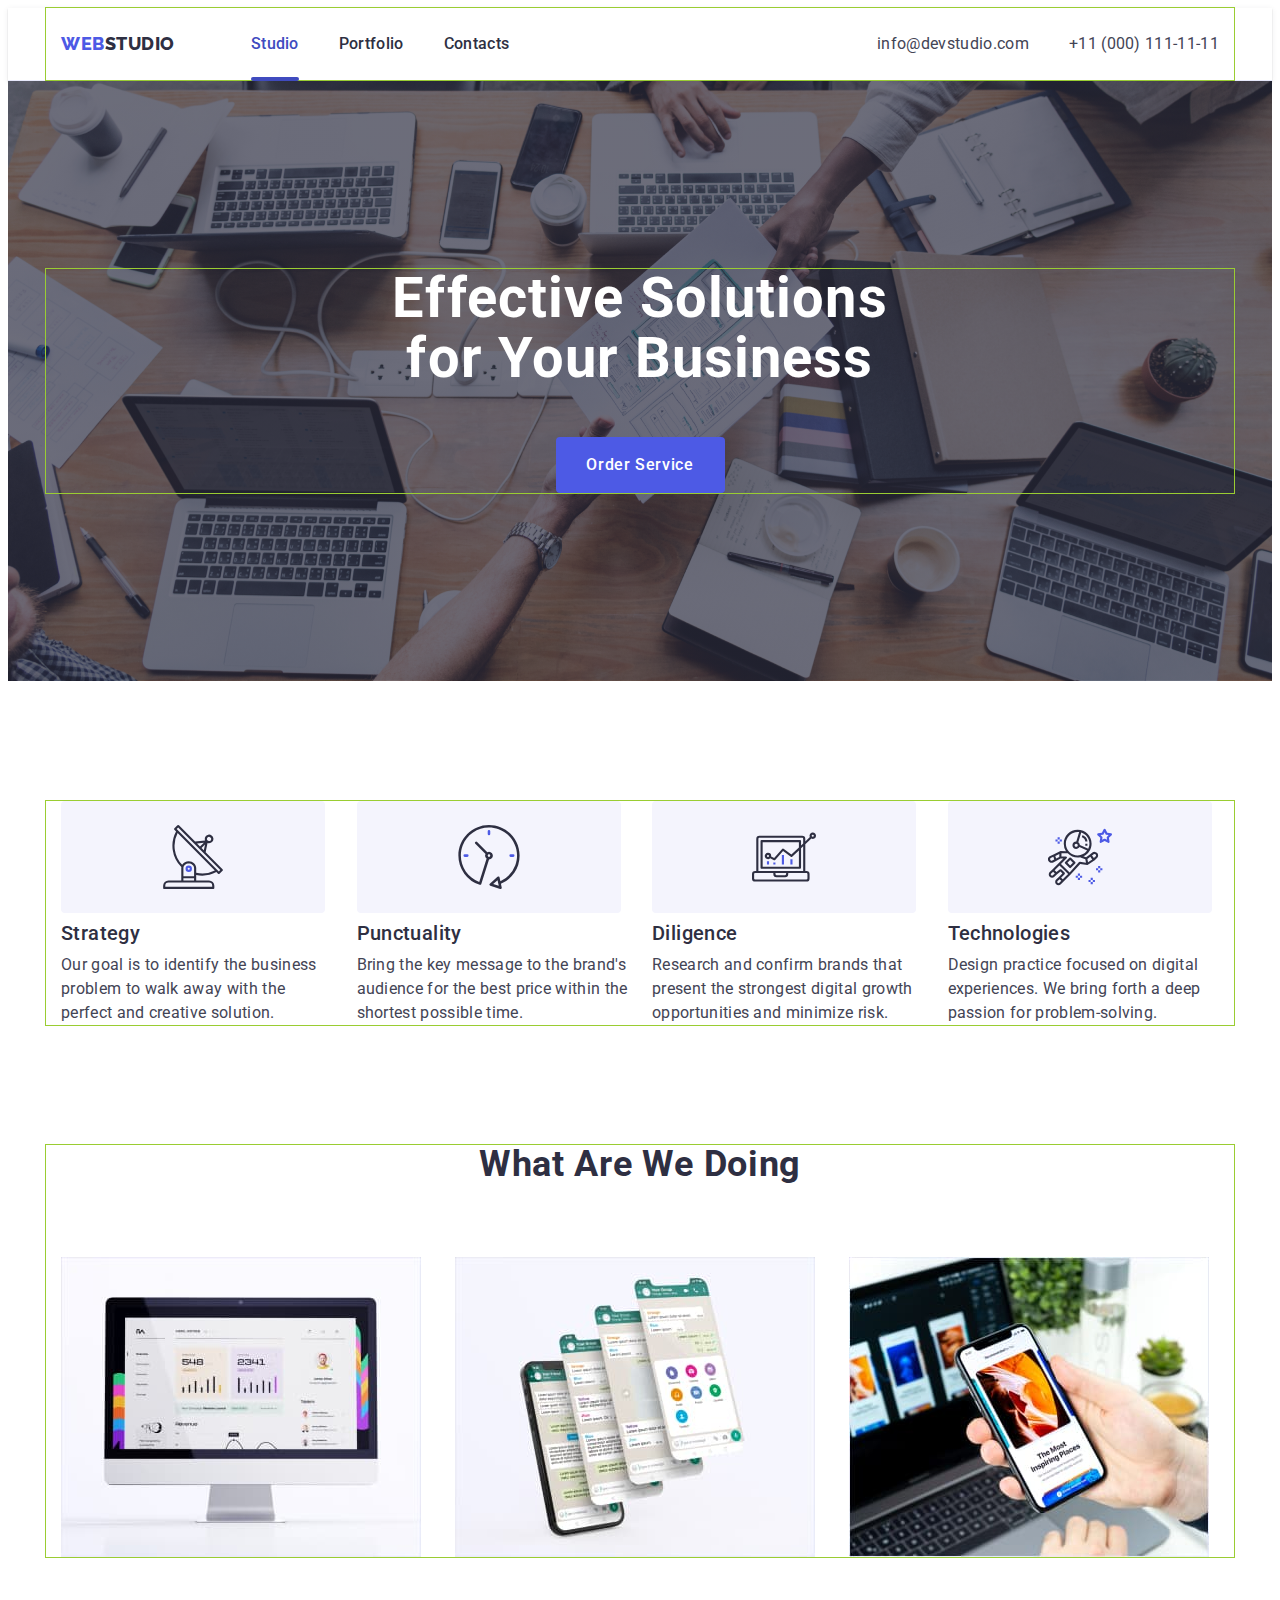
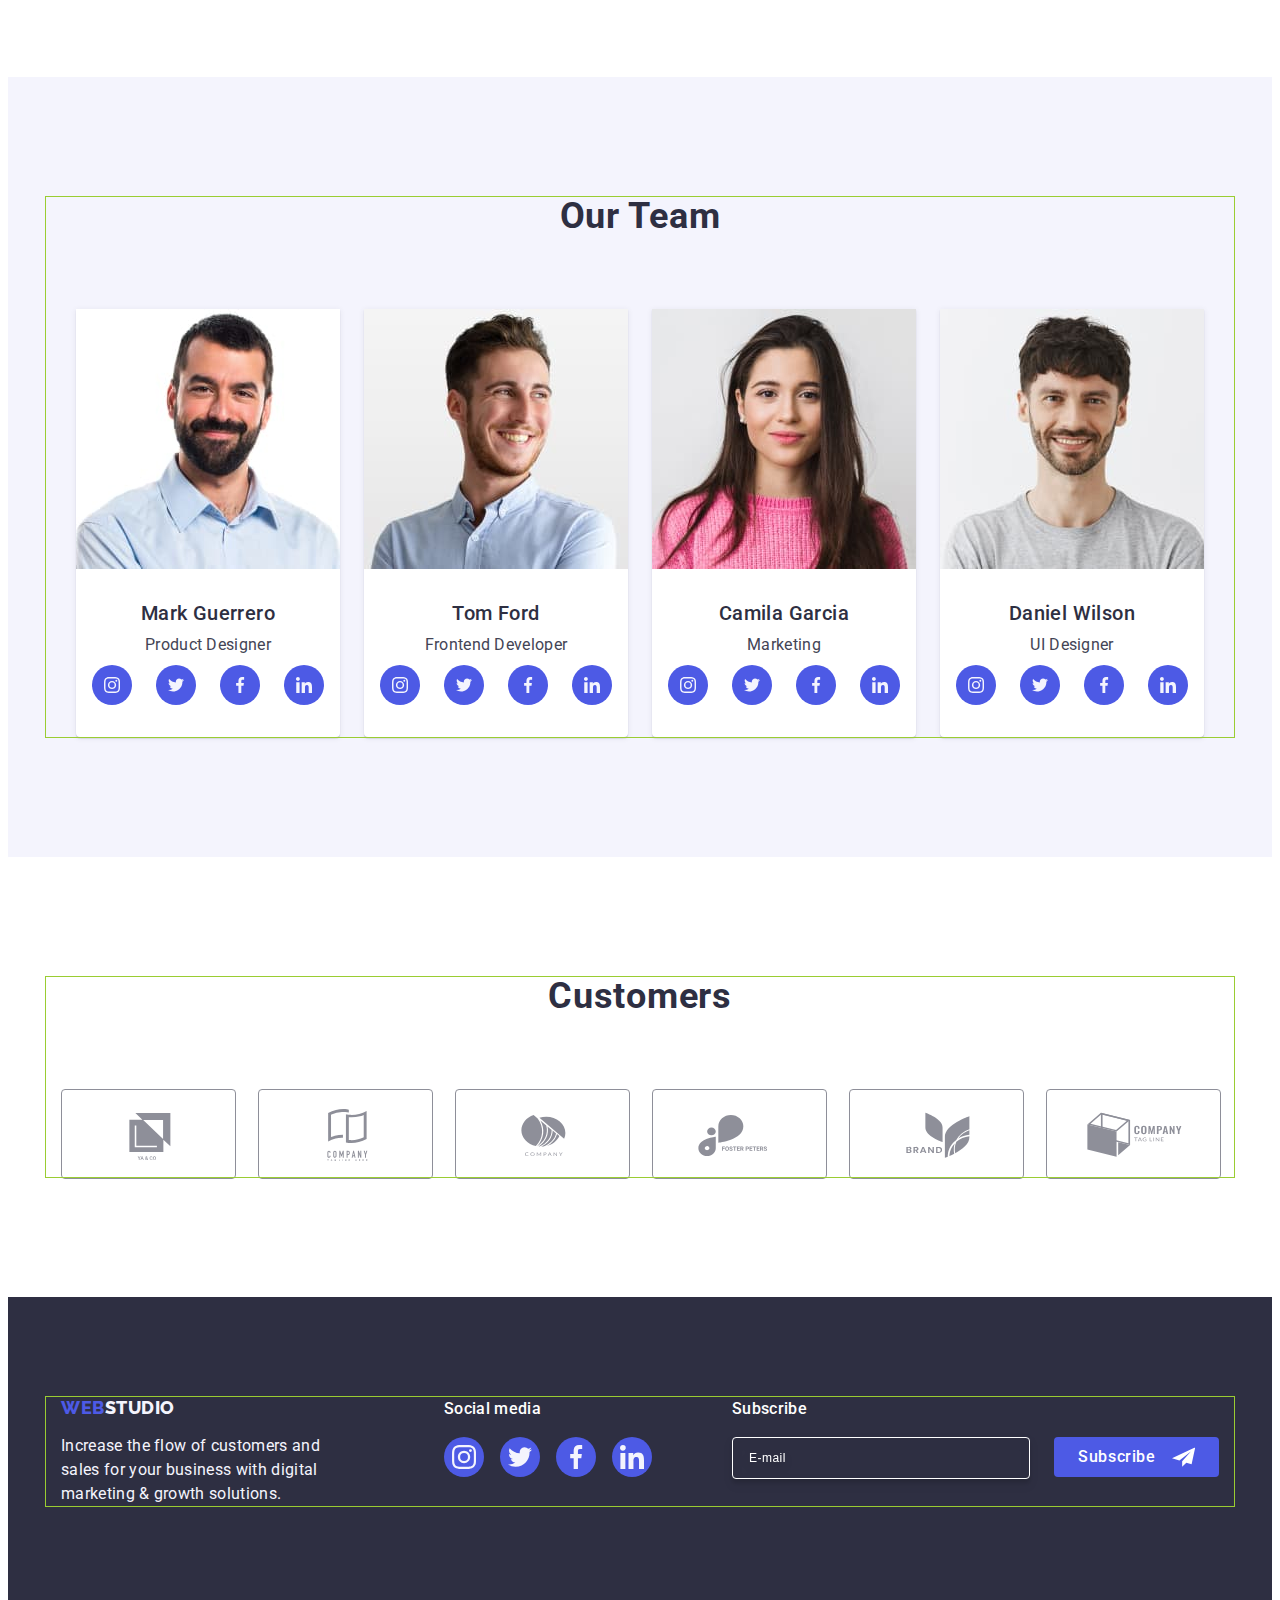
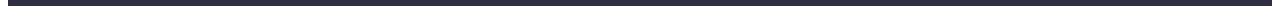
==== commit 86d3a9de: "4" ====
--- a/index.html
+++ b/index.html
@@ -18,7 +18,7 @@
       rel="stylesheet"
     />
     <link rel="stylesheet" href="./css/styles.css" />
-    <link rel="stylesheet" href="./css/media.css">
+    <link rel="stylesheet" href="./css/media.css" />
   </head>
   <body>
     <header class="header">
@@ -72,12 +72,12 @@
         </div>
       </section>
 
-    <section class="section-two">
+      <section class="section-two">
         <div class="container">
           <h2 class="visually-hidden">Our advantages</h2>
           <ul class="two-list list">
             <li class="two-list-item">
-              <div class="two-icons-container">
+              <div class="two-inons-container">
                 <svg class="two-icons" width="64" height="64">
                   <use href="./images/icons.svg#antenna"></use>
                 </svg>
@@ -89,7 +89,7 @@
               </p>
             </li>
             <li class="two-list-item">
-              <div class="two-icons-container">
+              <div class="two-inons-container">
                 <svg class="two-icons" width="64" height="64">
                   <use href="./images/icons.svg#clock"></use>
                 </svg>
@@ -101,7 +101,7 @@
               </p>
             </li>
             <li class="two-list-item">
-              <div class="two-icons-container">
+              <div class="two-inons-container">
                 <svg class="two-icons" width="64" height="64">
                   <use href="./images/icons.svg#diagram"></use>
                 </svg>
@@ -113,7 +113,7 @@
               </p>
             </li>
             <li class="two-list-item">
-              <div class="two-icons-container">
+              <div class="two-inons-container">
                 <svg class="two-icons" width="64" height="64">
                   <use href="./images/icons.svg#astronaut"></use>
                 </svg>
@@ -128,7 +128,7 @@
         </div>
       </section>
 
-    <!-- <section class="three">
+      <section class="three">
         <div class="container">
           <h2 class="title-doing">What are we doing</h2>
           <ul class="three-list list">
@@ -158,9 +158,9 @@
             </li>
           </ul>
         </div>
-      </section> -->
-
-    <!-- <section class="section-four">
+      </section>
+
+      <section class="section-four">
         <div class="container">
           <h2 class="title-team">Our Team</h2>
           <ul class="four-list list">
@@ -331,9 +331,9 @@
             </li>
           </ul>
         </div>
-      </section> -->
-
-    <!-- <section class="section-five">
+      </section>
+
+      <section class="section-five">
         <div class="container">
           <h2 class="title-icons">Customers</h2>
           <ul class="five-list list">
@@ -382,10 +382,10 @@
           </ul>
         </div>
       </section>
-    </main> -->
+    </main>
 
     <footer class="footer">
-      <!-- <div class="container footer-cont">
+      <div class="container footer-cont">
         <div class="footer-logo-p">
           <a class="logo-footer link" href="./index.html"
             >Web<span class="span-footer">Studio</span></a
@@ -448,10 +448,10 @@
             </button>
           </form>
         </div>
-      </div> -->
+      </div>
     </footer>
 
-    <!-- <div class="backdrop is-hidden" data-modal>
+    <div class="backdrop is-hidden" data-modal>
       <div class="modal">
         <button type="button" class="modal-close-btn" data-modal-close>
           <svg class="close-icon" height="8" width="8">
@@ -523,6 +523,6 @@
         </form>
       </div>
     </div>
-    <script src="./js/modal.js"></script> -->
+    <script src="./js/modal.js"></script>
   </body>
 </html>
--- a/css/styles.css
+++ b/css/styles.css
@@ -36,12 +36,24 @@
 
 img {
   display: block;
+  /* max-width: 100%;
+  height: 100%; */
 }
 
 button {
   font-family: inherit;
   font-size: inherit;
   cursor: pointer;
+}
+
+.list {
+  list-style: none;
+  padding-left: 0;
+  margin: 0;
+}
+
+.link {
+  text-decoration: none;
 }
 
 .visually-hidden {
@@ -61,37 +73,31 @@
   font-family: inherit;
 }
 
-.list {
-  list-style: none;
-  padding-left: 0;
-  margin: 0;
-}
-
-.link {
-  text-decoration: none;
-}
-
 .container {
   width: 100%;
+  min-width: 320px;
   max-width: 428px;
   padding-left: 16px;
   padding-right: 16px;
   margin-left: auto;
   margin-right: auto;
-  outline: 1px solid #31d0aa;
-}
-
-/* ---------------------------------------------------- */
-
-/*----------MOBILE header----------------------------------------------------------*/
+  outline: 1px solid yellowgreen;
+}
+
+/*----------header--------------------------------------------*/
 .header {
   box-shadow: 0px 2px 1px rgba(46, 47, 66, 0.08),
     0px 1px 1px rgba(46, 47, 66, 0.16), 0px 1px 6px rgba(46, 47, 66, 0.08);
   border-bottom: 1px solid var(--standart-border-button);
 }
-
 .head-nav {
   display: flex;
+  align-items: center;
+}
+
+.nav {
+  display: flex;
+  align-items: center;
 }
 
 .logo {
@@ -104,26 +110,28 @@
   color: var(--logo-text-color);
   text-decoration: none;
 }
+
 .span-logo {
   color: var(--span-text-color);
 }
 
-/*---------section-one-------------------------------------------------------------*/
+/*---------section-one----------------------------------------------------*/
 
 .section-one {
   margin: 0 auto;
   background-repeat: no-repeat;
-  max-width: 1440px;
+  max-width: 428px;
   background-color: var(--primary-accent-color);
-  padding: 122px 0;
+  padding: 112px 0;
   background-image: linear-gradient(
       rgba(46, 47, 66, 0.7),
       rgba(46, 47, 66, 0.7)
     ),
-    url(../images/hero-bg.jpg);
+    url(../images/dark-bg-mobile1x.jpg);
   background-position: center center;
   background-size: cover;
 }
+
 .title-main {
   margin-left: auto;
   margin-right: auto;
@@ -159,7 +167,7 @@
   background-color: var(--active-link-color);
 }
 
-/*-------section-two---------------------------------------------------------------*/
+/*-------section-two---------*/
 
 .section-two {
   padding: 96px 0;
@@ -168,6 +176,10 @@
 .two-list {
   display: flex;
   gap: 72px;
+}
+
+.two-list-item {
+  width: 100%;
 }
 
 .title-advantages {
@@ -177,22 +189,21 @@
   line-height: 1.11;
   letter-spacing: 0.02em;
   color: var(--primary-accent-color);
-  text-transform: capitalize;
 }
 
 .two-p {
-  width: 100%;
-  line-height: 1.5;
-  letter-spacing: 0.02em;
-  font-weight: 500;
-  font-size: 16px;
-}
-
-/*-------section-three--------------------------------------------------*/
+  line-height: 1.5;
+  letter-spacing: 0.02em;
+  font-size: 16px;
+  font-weight: 500;
+}
+
+/*-------section-three---------*/
 
 .three {
   padding-bottom: 120px;
 }
+
 .title-doing {
   margin-top: 0;
   margin-bottom: 72px;
@@ -203,6 +214,7 @@
   text-transform: capitalize;
   color: var(--primary-accent-color);
 }
+
 .three-list {
   display: flex;
   gap: 24px;
@@ -212,14 +224,12 @@
   width: calc((100% - 48px) / 3);
 }
 
-/*-------section-four--------------------------------------------------------*/
+/*-------section-four---------*/
 .section-four {
-  padding: 120px 0;
+  padding: 96px 0;
   background-color: var(--footer-text-color);
 }
-
 .title-team {
-  margin-top: 0;
   margin-bottom: 72px;
   font-size: 36px;
   line-height: 1.11;
@@ -230,12 +240,13 @@
 }
 .four-list {
   display: flex;
-  gap: 24px;
+  gap: 72px;
   justify-content: center;
 }
 .four-list-item {
   background-color: var(--primary-white-color);
-  width: calc((100% - 72px) / 4);
+  width: 100%;
+  max-width: 264px;
   border-radius: 0px 0px 4px 4px;
   box-shadow: 0px 1px 6px rgba(46, 47, 66, 0.08),
     0px 1px 1px rgba(46, 47, 66, 0.16), 0px 2px 1px rgba(46, 47, 66, 0.08);
@@ -243,9 +254,7 @@
 .div-worker {
   padding: 32px 0;
 }
-
 .title-four {
-  margin-top: 0;
   text-align: center;
   margin-bottom: 8px;
   font-weight: 500;
@@ -255,7 +264,6 @@
   color: var(--primary-accent-color);
 }
 .four-p {
-  margin: 0;
   line-height: 1.5;
   letter-spacing: 0.02em;
   font-size: 16px;
@@ -281,24 +289,21 @@
   justify-content: center;
   transition: background-color 250ms cubic-bezier(0.4, 0, 0.2, 1);
 }
-
 .four-link:hover,
 .four-link:focus {
   background-color: var(--active-link-color);
 }
-
 .four-icons {
   fill: var(--footer-text-color);
 }
 
-/* ---------five------------------------------------------ */
+/* ---------five--------- */
 
 .section-five {
-  padding-top: 120px;
-  padding-bottom: 120px;
-}
+  padding: 96px 0;
+}
+
 .title-icons {
-  margin-top: 0;
   margin-bottom: 72px;
   font-size: 36px;
   line-height: 1.11;
@@ -307,15 +312,17 @@
   text-transform: capitalize;
   color: var(--primary-accent-color);
 }
+
 .five-list {
   display: flex;
-  gap: 24px;
+  gap: 72px 16px;
 }
 
 .five-item {
-  width: calc((100% - 120px) / 6);
+  width: calc((100% - 16px) / 2);
   height: 88px;
 }
+
 .five-links {
   width: 100%;
   height: 100%;
@@ -339,20 +346,17 @@
   fill: currentColor;
 }
 
-/*----------Footer----------------------------------------------------*/
-
+/*----------Footer-----------*/
 .footer {
   background-color: var(--primary-accent-color);
-  padding: 100px 0;
+  padding: 96px 0;
 }
 
 .footer-cont {
   display: flex;
   align-items: baseline;
 }
-.footer-logo-p {
-  margin-right: 120px;
-}
+
 .logo-footer {
   font-family: "Raleway", sans-serif;
   font-weight: 800;
@@ -363,26 +367,26 @@
   color: var(--logo-text-color);
 }
 
+.span-footer {
+  color: var(--footer-text-color);
+}
+
+.p-footer {
+  margin-top: 0;
+  margin-bottom: 0;
+  margin-right: 0;
+  line-height: 1.5;
+  color: var(--footer-text-color);
+  letter-spacing: 0.02em;
+  max-width: 264px;
+}
+
 .logo-footer.link {
   text-decoration: none;
   display: inline-block;
   margin-bottom: 16px;
 }
 
-.span-footer {
-  color: var(--footer-text-color);
-}
-.p-footer {
-  margin-top: 0;
-  margin-bottom: 0;
-  margin-right: 0;
-  line-height: 1.5;
-  color: var(--footer-text-color);
-  letter-spacing: 0.02em;
-  max-width: 264px;
-}
-.footer-soc {
-}
 .footer-main-p {
   color: var(--primary-white-color);
   font-size: 16px;
@@ -392,12 +396,12 @@
   letter-spacing: 0.02em;
   margin-bottom: 16px;
 }
+
 .footer-list-icon {
   gap: 16px;
   display: flex;
 }
-.footer-item {
-}
+
 .footer-link {
   width: 40px;
   height: 40px;
@@ -418,9 +422,7 @@
   fill: var(--footer-text-color);
   display: flex;
 }
-.footer-form-container {
-  margin-left: 80px;
-}
+
 .footer-title-form {
   color: var(--primary-white-color);
   font-size: 16px;
@@ -429,15 +431,13 @@
   letter-spacing: 0.02em;
   margin-bottom: 16px;
 }
+/* */
 .footer-form {
   display: flex;
-  gap: 24px;
-}
-
-.footer-label {
+  gap: 16px;
 }
 .footer-input {
-  width: 264px;
+  width: 398px;
   height: 40px;
   background-color: transparent;
   border-radius: 4px;
@@ -459,7 +459,7 @@
   display: flex;
   justify-content: center;
   align-items: center;
-  min-width: 165px;
+  max-width: 165px;
   height: 40px;
   color: var(--primary-white-color);
   text-align: center;
@@ -472,11 +472,11 @@
   background: var(--logo-text-color);
   border: none;
 }
+
 .footer-form-icon {
   margin-left: 16px;
   fill: var(--primary-white-color);
 }
-
 /*-----------PORTFOLIO-main---------*/
 
 .list-butt {
@@ -662,29 +662,22 @@
   font-size: 16px;
   font-style: normal;
   font-weight: 500;
-  line-height: 24px; /* 150% */
-  letter-spacing: 0.32px;
+  line-height: 1.5;
+  letter-spacing: 0.02em;
   margin-bottom: 16px;
 }
 
-/* ----------------MODAL FORM ------------------------------------ */
-.backdrop {
-}
-.is-hidden {
-}
-.modal {
-}
-.modal-close-btn {
-}
-.close-icon {
-}
-.modal-p {
-}
+/* ------------------------ */
 .modal-form {
 }
 .modal-form-container {
   margin-bottom: 8px;
 }
+
+.texarea-cont {
+  margin-bottom: 16px;
+}
+
 .modal-label {
   display: block;
   color: var(--lightslate);
@@ -727,9 +720,6 @@
   top: 50%;
   transform: translateY(-50%);
   transition: fill 250ms cubic-bezier(0.4, 0, 0.2, 1);
-}
-.texarea-cont {
-  margin-bottom: 16px;
 }
 
 .modal-textarea {
@@ -751,6 +741,10 @@
   transition: border-color 250ms cubic-bezier(0.4, 0, 0.2, 1);
 }
 
+.check-modal {
+  margin-bottom: 24px;
+}
+
 .modal-textarea::placeholder {
   color: var(--navyblue-modal);
   font-family: Roboto;
@@ -763,21 +757,33 @@
   border-radius: 4px;
 }
 
-.check-modal {
-  margin-bottom: 24px;
-}
-.modal-check {
-}
-
-.modal-check:checked + .check-text > .span-rectangle {
-  background-color: var(--active-link-color);
+.modal-btn {
+  display: block;
+  color: var(--primary-white-color);
+  text-align: center;
+  font-family: inherit;
+  font-size: 16px;
+  font-style: normal;
+  font-weight: 500;
+  line-height: 1.5;
+  letter-spacing: 0.04em;
+  padding: 16px 32px;
+  min-width: 169px;
+  height: 56px;
+  gap: 10px;
+  margin: 0 auto;
+  border-radius: 4px;
+  background: var(--logo-text-color);
+  box-shadow: 0px 4px 4px 0px rgba(0, 0, 0, 0.15);
   border: none;
-  fill: var(--fill-icon);
-  border-color: var(--active-link-color);
-}
-
-.modal-check:focus + .check-text > .span-rectangle {
-  border: 1px solid var(--active-link-color);
+  transition: background-color 250ms cubic-bezier(0.4, 0, 0.2, 1);
+}
+
+.modal-icon {
+  position: absolute;
+  left: 16px;
+  top: 50%;
+  transform: translateY(-50%);
 }
 
 .check-text {
@@ -786,6 +792,11 @@
   line-height: 1.17;
   letter-spacing: 0.04em;
 }
+
+.pryvacy-link {
+  color: var(--icon-color);
+}
+
 .span-rectangle {
   display: inline-flex;
   align-items: center;
@@ -800,29 +811,14 @@
     border 250ms cubic-bezier(0.4, 0, 0.2, 1),
     fill 250ms cubic-bezier(0.4, 0, 0.2, 1);
 }
-.check-icon {
-}
-.pryvacy-link {
-  color: var(--icon-color);
-}
-.modal-btn {
-  display: block;
-  color: var(--primary-white-color);
-  text-align: center;
-  font-family: inherit;
-  font-size: 16px;
-  font-style: normal;
-  font-weight: 500;
-  line-height: 1.5;
-  letter-spacing: 0.04em;
-  padding: 16px 32px;
-  min-width: 169px;
-  height: 56px;
-  gap: 10px;
-  margin: 0 auto;
-  border-radius: 4px;
-  background: var(--logo-text-color);
-  box-shadow: 0px 4px 4px 0px rgba(0, 0, 0, 0.15);
+
+.modal-check:checked + .check-text > .span-rectangle {
+  background-color: var(--active-link-color);
   border: none;
-  transition: background-color 250ms cubic-bezier(0.4, 0, 0.2, 1);
-}
+  fill: var(--fill-icon);
+  border-color: var(--active-link-color);
+}
+
+.modal-check:focus + .check-text > .span-rectangle {
+  border: 1px solid var(--active-link-color);
+}
--- a/css/media.css
+++ b/css/media.css
@@ -1,50 +1,109 @@
-/* -------------------MEDIA------------------------- */
-@media screen and (max-width: 767px) {
-  .header-list,
-  .address {
-    display: none;
-  }
-
+/* ----------------ДО-------------------------- */
+@media (max-width: 427px) {
+  .subscribe-input {
+    width: 94vw;
+  }
+}
+@media screen and (max-width: 768px) {
+  .container {
+    max-width: 768px;
+  }
   .head-nav {
     justify-content: space-between;
   }
-
-  .two-list {
-    flex-direction: column;
-  }
-
+  .address {
+    display: none;
+  }
+  .header-list {
+    display: none;
+  }
   .title-advantages {
     text-align: center;
   }
+  /* FOOTER */
+  .footer-logo-p {
+    display: flex;
+    flex-direction: column;
+    align-items: center;
+    margin: 0 auto;
+  }
+  .footer-cont {
+    flex-direction: column;
+  }
+  .footer-form {
+    flex-direction: column;
+    align-items: center;
+  }
+  .footer-soc {
+    margin: 0 auto;
+  }
+  .footer-main-p {
+    text-align: center;
+  }
+  .footer-title-form {
+    text-align: center;
+  }
+}
+
+@media screen and (min-width: 768px) and (max-width: 1157px) {
+  .footer-cont {
+    flex-wrap: wrap;
+    column-gap: 24px;
+    max-width: 584px;
+  }
+}
+
+@media screen and (max-width: 1158px) {
+  .container {
+    max-width: 1158px;
+    padding-left: 15px;
+    padding-right: 15px;
+  }
+  .head-add-list {
+    flex-direction: column;
+  }
+  .two-inons-container {
+    display: none;
+  }
+  .two-list {
+    flex-wrap: wrap;
+  }
+  .three {
+    display: none;
+  }
+  .four-list {
+    flex-wrap: wrap;
+  }
+
+  .five-list {
+    flex-wrap: wrap;
+  }
+  .footer-cont {
+    row-gap: 72px;
+  }
+}
+
+/* -----------------ОТ------------------------ */
+@media screen and (min-width: 428px) {
+  .container {
+    max-width: 428px;
+  }
 }
 
 @media screen and (min-width: 768px) {
   .container {
     max-width: 768px;
   }
-  /* --------------------TABLET--HEADER----------------------*/
-  .burger-link {
-    display: none;
+  .header-list {
+    display: flex;
+    gap: 40px;
   }
   .logo {
     margin-right: 120px;
   }
-
-  .nav {
-    display: flex;
-    align-items: center;
-  }
-
-  .header-list {
-    display: flex;
-    gap: 40px;
-  }
   .nav-link {
     display: block;
-  }
-
-  .nav-link {
-    display: block;
+
     font-weight: 500;
     font-size: 16px;
     line-height: 1.5;
@@ -74,22 +133,19 @@
     background-color: var(--active-link-color);
     border-radius: 2px;
   }
-
   .address {
-    margin-left: auto;
     font-style: normal;
     margin-left: auto;
   }
   .head-add-list {
     display: flex;
-    gap: 40px;
+    gap: 12px;
   }
   .addr-link {
     display: block;
-    padding: 24px 0;
-    font-size: 16px;
-    line-height: 1.5;
-    letter-spacing: 0.02em;
+    font-size: 12px;
+    line-height: 1.17;
+    letter-spacing: 0.04em;
     color: var(--address-text-color);
     text-decoration: none;
     transition: color 250ms cubic-bezier(0.4, 0, 0.2, 1);
@@ -99,27 +155,54 @@
   .addr-link:focus {
     color: var(--active-link-color);
   }
-  /* --------------------TABLET--HERO----------------------*/
+
+  .burger-link {
+    display: none;
+  }
+  .section-one {
+    max-width: 768px;
+    background-image: linear-gradient(
+        rgba(46, 47, 66, 0.7),
+        rgba(46, 47, 66, 0.7)
+      ),
+      url(../images/dark-bg-tablet1x.jpg);
+  }
   .title-main {
     margin-bottom: 36px;
     font-size: 56px;
     line-height: 1.07;
     max-width: 496px;
   }
-
-  /* --------------------TABLET--TWO----------------------*/
-
   .two-list {
-    row-gap: 24px;
-    column-gap: 72px;
-  }
-
+    gap: 72px 24px;
+  }
   .two-list-item {
-    width: calc((100% - 72px) / 2);
-  }
-}
-
-/* --------------------PC----------------------*/
+    width: calc((100% - 24px) / 2);
+  }
+  .four-list {
+    gap: 64px 24px;
+  }
+  .four-list-item {
+    width: calc((100% - 24px) / 2);
+  }
+  .five-list {
+    gap: 72px 24px;
+    display: flex;
+    justify-content: center;
+  }
+  .five-item {
+    width: calc((100% - 48px) / 3);
+    width: 168px;
+  }
+  /* FOOTER */
+
+  .footer-input {
+    width: 264px;
+  }
+  .footer-form {
+    gap: 24px;
+  }
+}
 
 @media screen and (min-width: 1158px) {
   .container {
@@ -127,22 +210,44 @@
     padding-left: 15px;
     padding-right: 15px;
   }
-  /* --------------------PC--HEADER----------------------*/
   .logo {
     margin-right: 76px;
   }
-  /* --------------------PC--HERO----------------------*/
+  .head-add-list {
+    gap: 40px;
+  }
+  .addr-link {
+    padding: 24px 0;
+  }
+  .addr-link {
+    font-size: 16px;
+    line-height: 1.5;
+    letter-spacing: 0.02em;
+  }
   .section-one {
     padding: 188px 0;
   }
+  .section-one {
+    max-width: 1440px;
+    background-image: linear-gradient(
+        rgba(46, 47, 66, 0.7),
+        rgba(46, 47, 66, 0.7)
+      ),
+      url(../images/people-office1x.jpg);
+  }
   .title-main {
     margin-bottom: 48px;
   }
-  /* --------------------PC--TWO----------------------*/
   .section-two {
     padding: 120px 0;
   }
-  .two-icons-container {
+  .two-list-item {
+    width: calc((100% - 72px) / 4);
+  }
+  .two-list {
+    gap: 24px;
+  }
+  .two-inons-container {
     background-color: var(--footer-text-color);
     border-radius: 4px;
     width: 264px;
@@ -152,25 +257,68 @@
     align-items: center;
     margin-bottom: 8px;
   }
-  .two-list-item {
-    width: calc((100% - 72px) / 4);
-  }
-
   .title-advantages {
     font-weight: 500;
     font-size: 20px;
     line-height: 1.2;
   }
-}
-
-@media screen and (max-width: 1157px) {
-  .two-icons-container {
-    display: none;
-  }
-  .title-advantages {
+  .two-p {
+    font-weight: 400;
+  }
+  /* -------------------section-three---------------------------------- */
+  .three {
+    padding-bottom: 120px;
+  }
+
+  .title-doing {
+    margin-top: 0;
+    margin-bottom: 72px;
+    font-size: 36px;
+    line-height: 1.11;
+    text-align: center;
+    letter-spacing: 0.02em;
     text-transform: capitalize;
-  }
-  .two-list {
-    flex-wrap: wrap;
-  }
-}
+    color: var(--primary-accent-color);
+  }
+
+  .three-list {
+    display: flex;
+    gap: 24px;
+  }
+
+  .three-list-link {
+    width: calc((100% - 48px) / 3);
+  }
+  /* -------------------section-four-------------------------- */
+  .section-four {
+    padding: 120px 0;
+  }
+  .four-list {
+    gap: 24px;
+  }
+  .four-list-item {
+    width: calc((100% - 72px) / 4);
+  }
+  /* -------------------section-5-------------------------- */
+  .section-five {
+    padding: 120px 0;
+  }
+
+  .five-item {
+    width: calc((100% - 120px) / 6);
+  }
+  .five-list {
+    gap: 24px;
+  }
+  /* -------------------FOOTER-------------------------- */
+  .footer {
+    padding: 100px 0;
+  }
+
+  .footer-logo-p {
+    margin-right: 120px;
+  }
+  .footer-form-container {
+    margin-left: 80px;
+  }
+}
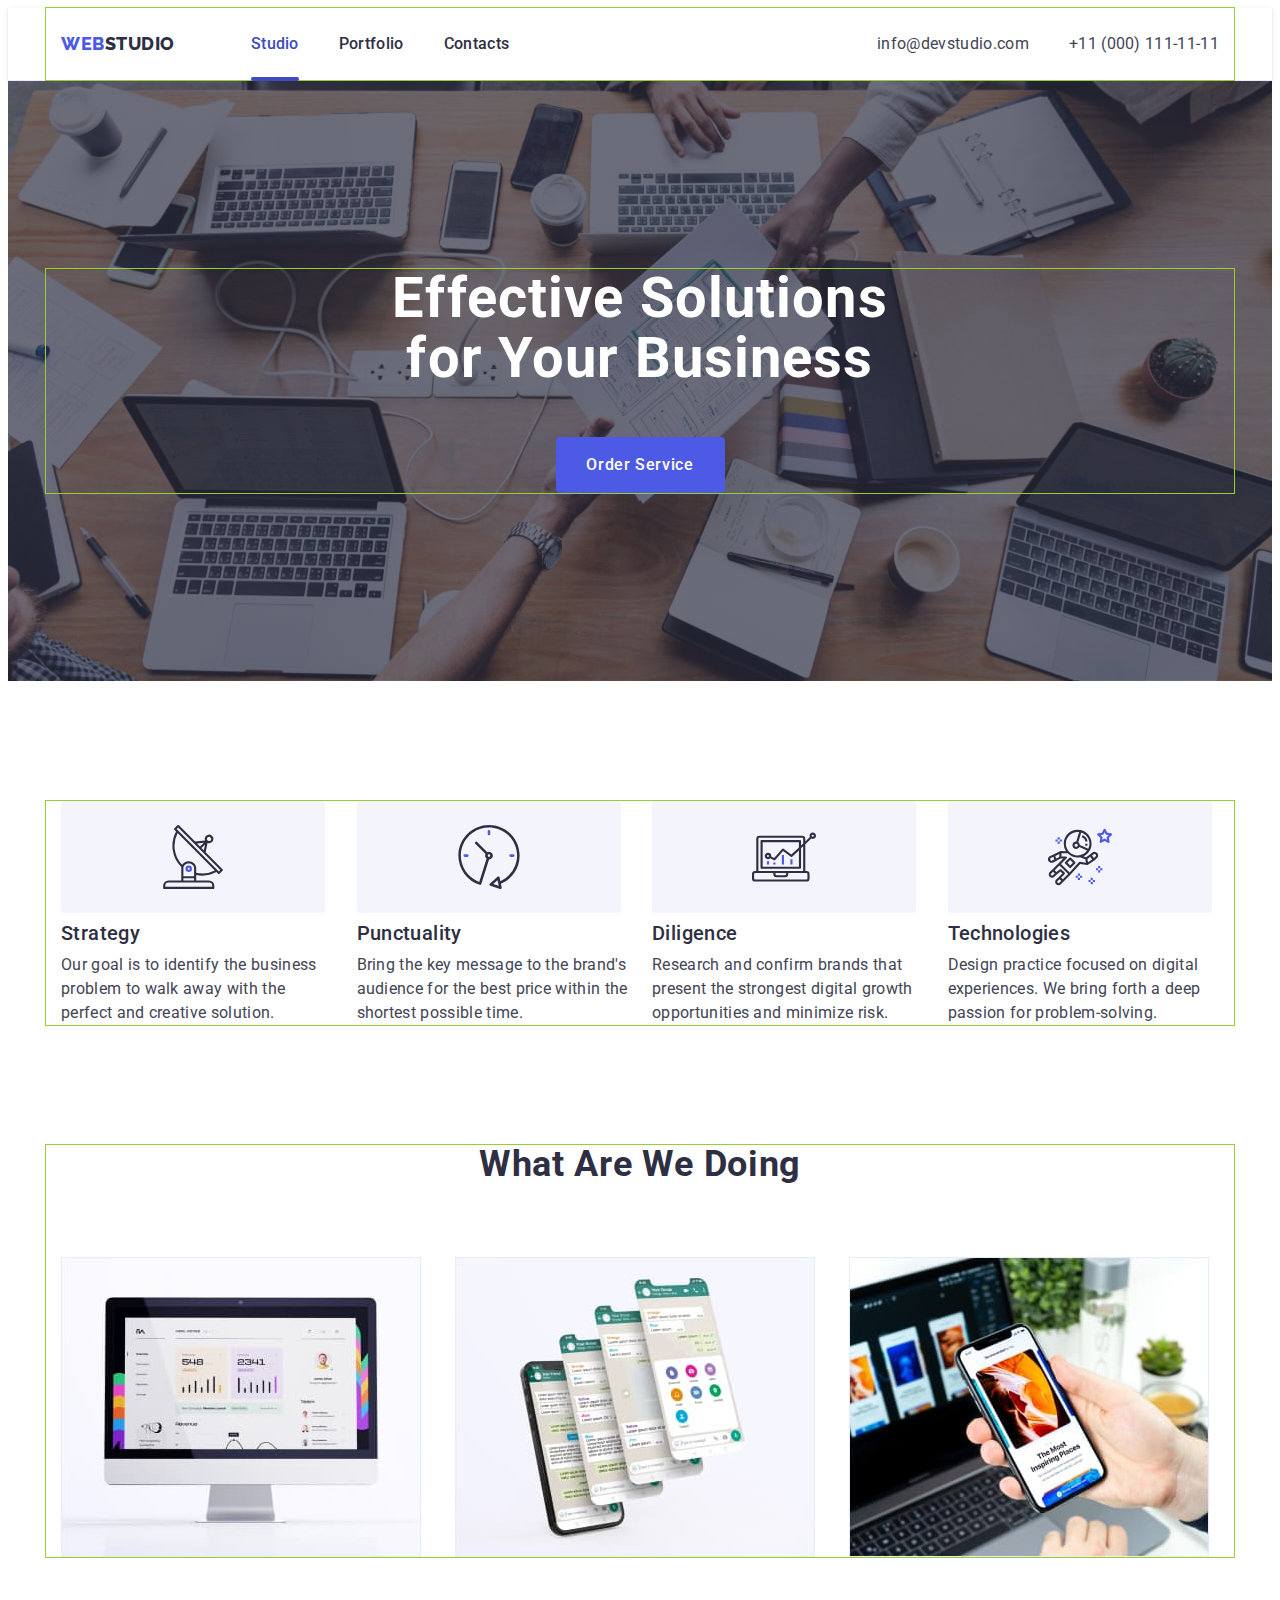
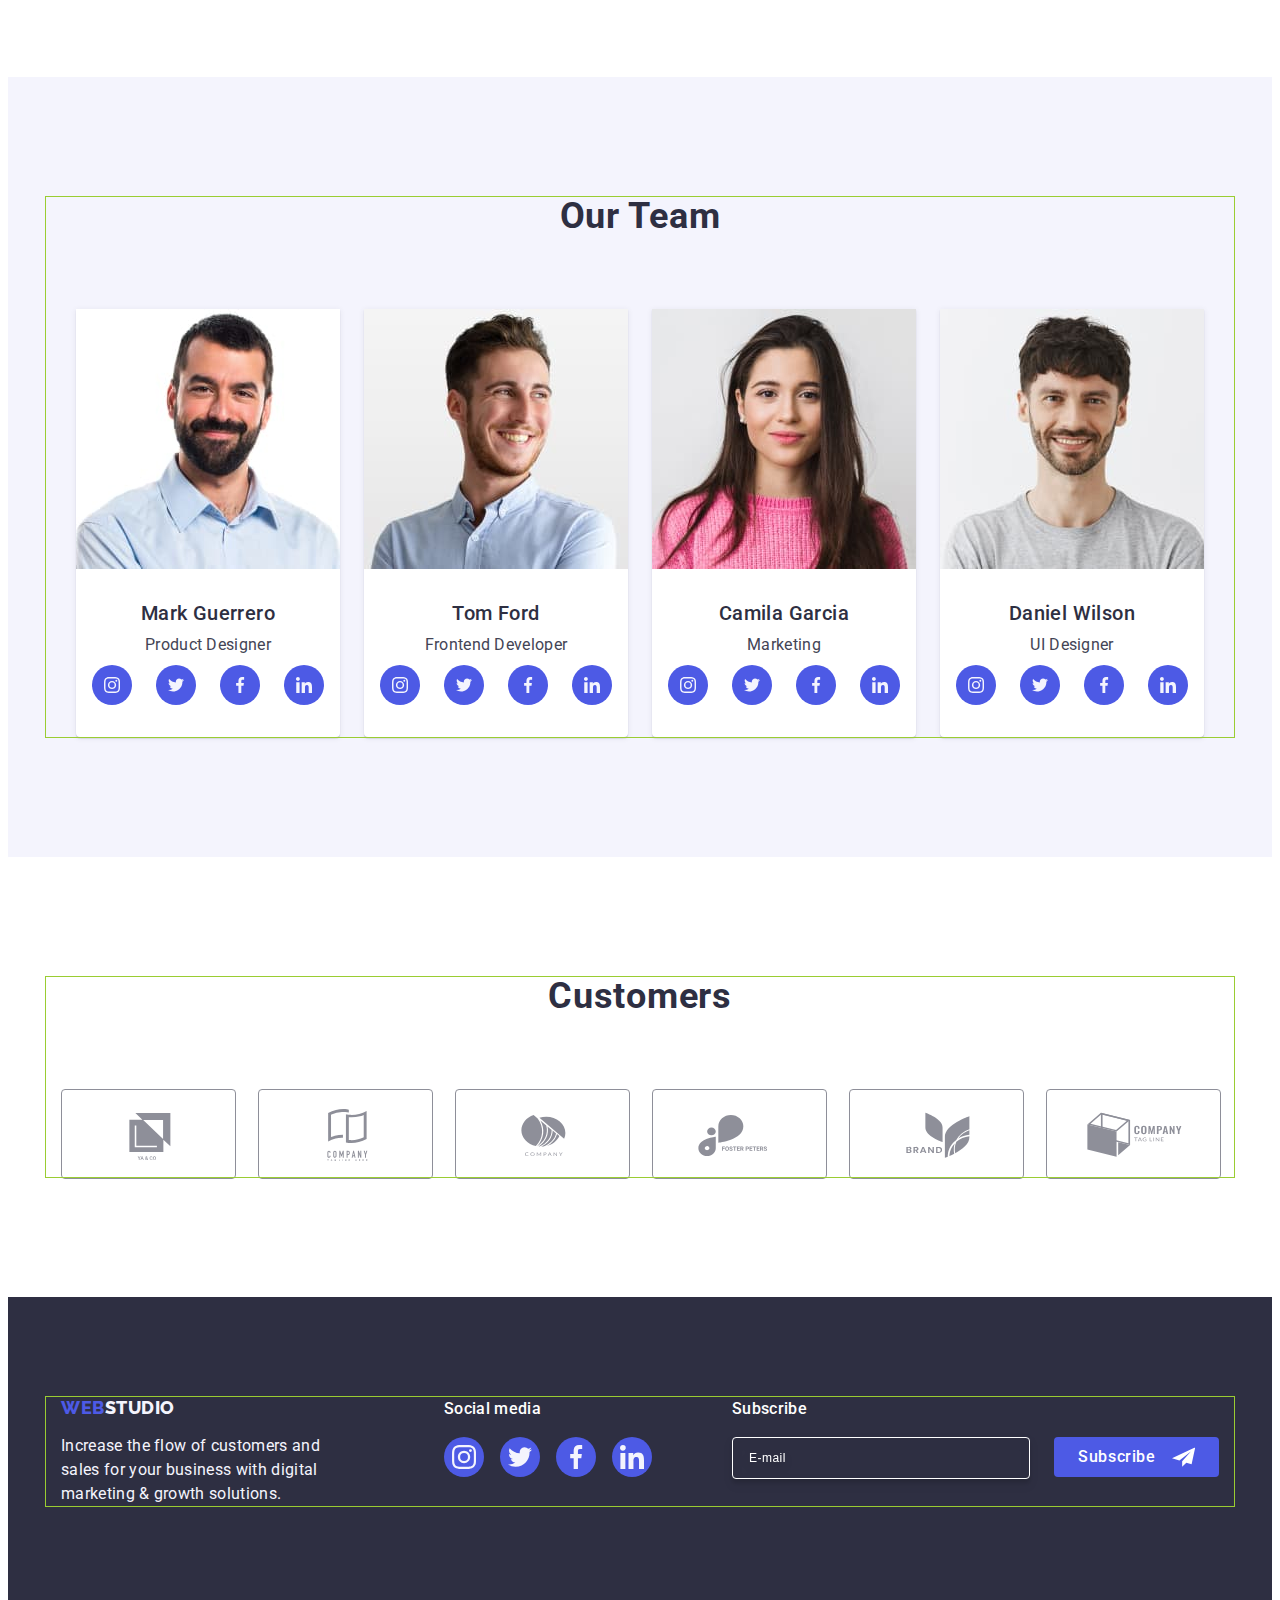
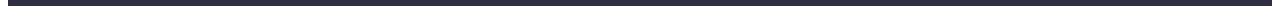
==== commit 129179f7: "7" ====
--- a/index.html
+++ b/index.html
@@ -134,6 +134,7 @@
           <ul class="three-list list">
             <li class="three-list-link">
               <img
+                srcset="./images/img1.jpg 1x, ./images/img1-2x.jpg 2x"
                 class="three-img"
                 src="./images/img1.jpg"
                 alt="Creating sites on the personal computer"
@@ -142,6 +143,7 @@
             </li>
             <li class="three-list-link">
               <img
+                srcset="./images/img2.jpg 1x, ./images/img2-2x.jpg 2x"
                 class="three-img"
                 src="./images/img2.jpg"
                 alt="Creating a mobile app"
@@ -150,6 +152,7 @@
             </li>
             <li class="three-list-link">
               <img
+                srcset="./images/img3.jpg 1x, ./images/img3-2x.jpg 2x"
                 class="three-img"
                 src="./images/img3.jpg"
                 alt="Creating a user-friendly interface"
@@ -166,6 +169,7 @@
           <ul class="four-list list">
             <li class="four-list-item">
               <img
+                srcset="./images/img4.jpg 1x, ./images/img4-2x.jpg 2x"
                 src="./images/img4.jpg"
                 alt="Product Designer Mark Guerrero"
                 width="264"
@@ -207,6 +211,7 @@
             </li>
             <li class="four-list-item">
               <img
+                srcset="./images/img5.jpg 1x, ./images/img5-2x.jpg 2x"
                 src="./images/img5.jpg"
                 alt="Frontend Developer Tom Ford"
                 width="264"
@@ -248,6 +253,7 @@
             </li>
             <li class="four-list-item">
               <img
+                srcset="./images/img6.jpg 1x, ./images/img6-2x.jpg 2x"
                 src="./images/img6.jpg"
                 alt="Marketing Camila Garcia"
                 width="264"
@@ -290,6 +296,7 @@
 
             <li class="four-list-item">
               <img
+                srcset="./images/img7.jpg 1x, ./images/img7-2x.jpg 2x"
                 src="./images/img7.jpg"
                 alt="UI Designer Daniel Wilson"
                 width="264"
--- a/css/styles.css
+++ b/css/styles.css
@@ -127,9 +127,20 @@
       rgba(46, 47, 66, 0.7),
       rgba(46, 47, 66, 0.7)
     ),
-    url(../images/dark-bg-mobile1x.jpg);
+    url(../images/bg-mobile.jpg);
   background-position: center center;
   background-size: cover;
+}
+@media (min-device-pixel-ratio: 2),
+  (min-resolution: 192dpi),
+  (min-resolution: 2dppx) {
+  .section-one {
+    background-image: linear-gradient(
+        rgba(46, 47, 66, 0.7),
+        rgba(46, 47, 66, 0.7)
+      ),
+      url(../images/bg-mobile-2x.jpg);
+  }
 }
 
 .title-main {
--- a/css/media.css
+++ b/css/media.css
@@ -165,7 +165,19 @@
         rgba(46, 47, 66, 0.7),
         rgba(46, 47, 66, 0.7)
       ),
-      url(../images/dark-bg-tablet1x.jpg);
+      url(../images/bg-tablet.jpg);
+  }
+
+  @media (min-device-pixel-ratio: 2),
+    (min-resolution: 192dpi),
+    (min-resolution: 2dppx) {
+    .section-one {
+      background-image: linear-gradient(
+          rgba(46, 47, 66, 0.7),
+          rgba(46, 47, 66, 0.7)
+        ),
+        url(../images/bg-tablet-2x.jpg);
+    }
   }
   .title-main {
     margin-bottom: 36px;
@@ -233,7 +245,18 @@
         rgba(46, 47, 66, 0.7),
         rgba(46, 47, 66, 0.7)
       ),
-      url(../images/people-office1x.jpg);
+      url(../images/pc-bg.jpg);
+  }
+  @media (min-device-pixel-ratio: 2),
+    (min-resolution: 192dpi),
+    (min-resolution: 2dppx) {
+    .section-one {
+      background-image: linear-gradient(
+          rgba(46, 47, 66, 0.7),
+          rgba(46, 47, 66, 0.7)
+        ),
+        url(../images/pc-bg-2x.jpg);
+    }
   }
   .title-main {
     margin-bottom: 48px;
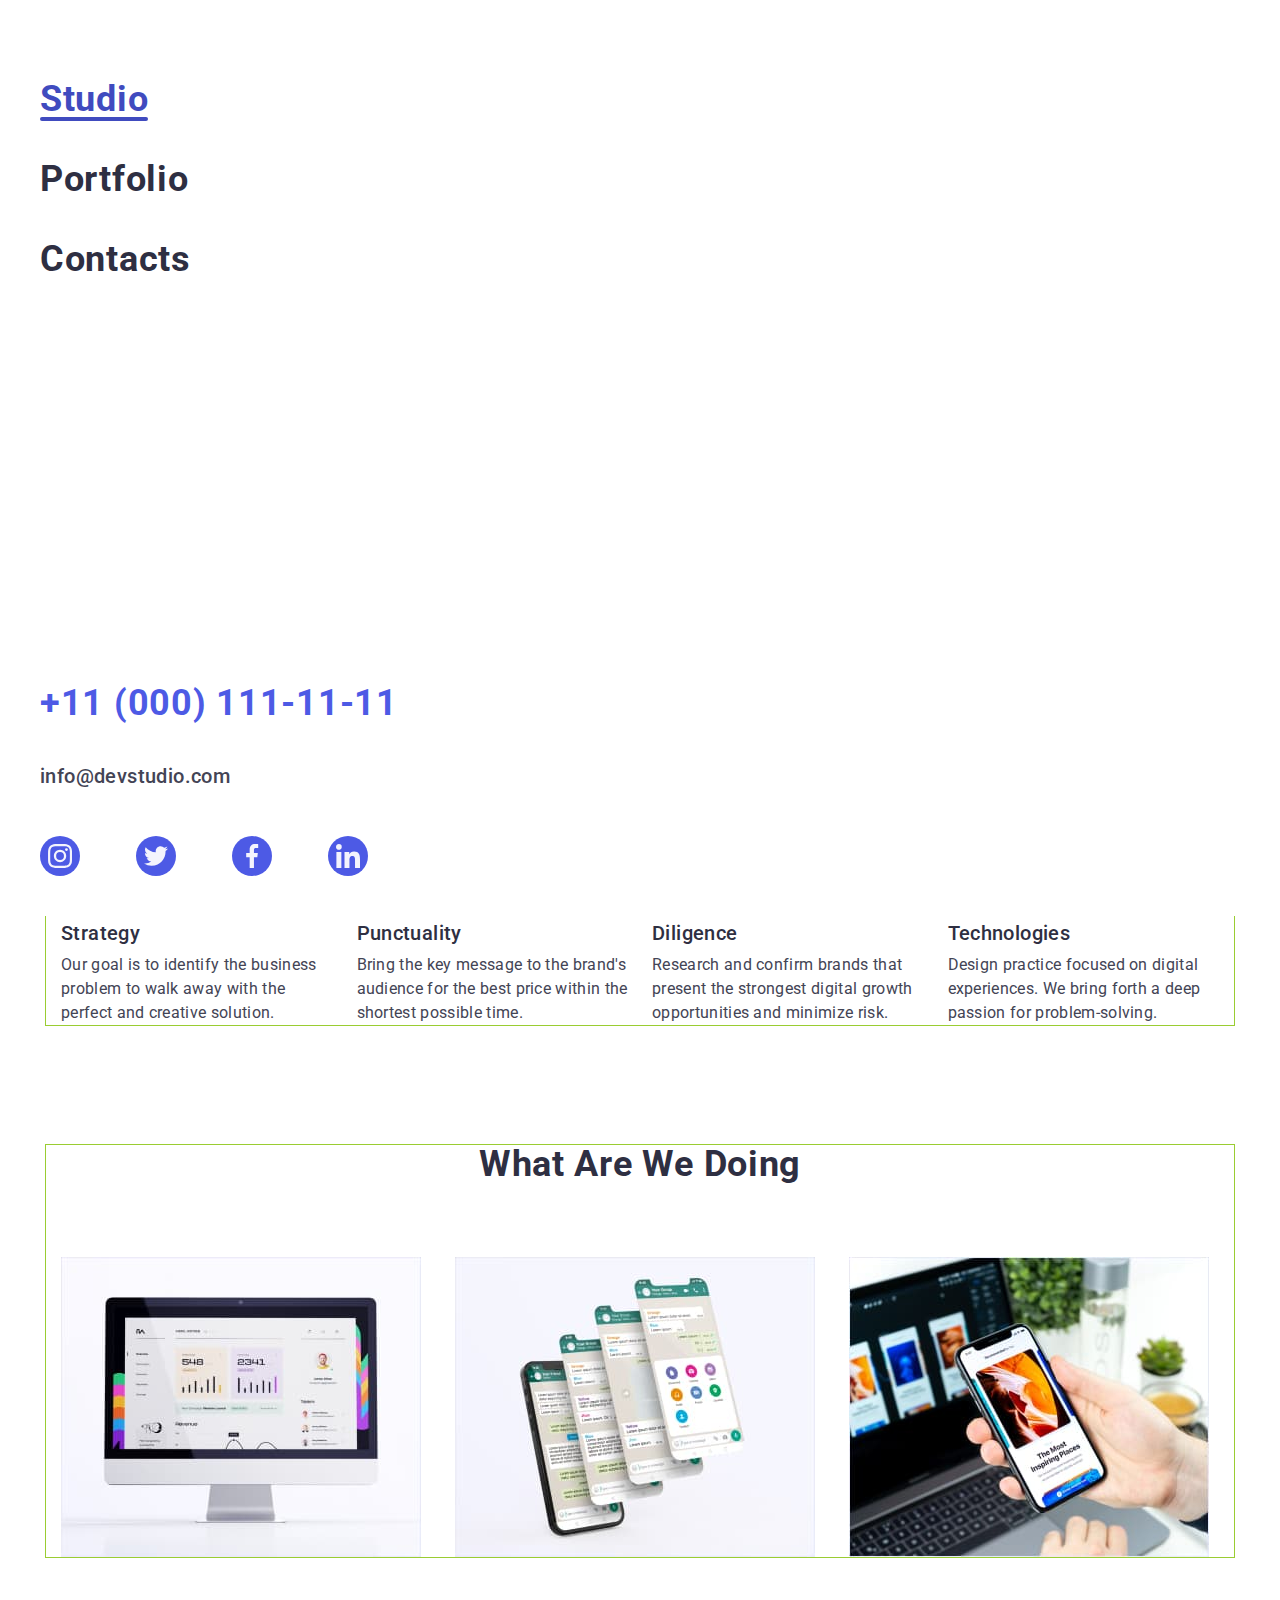
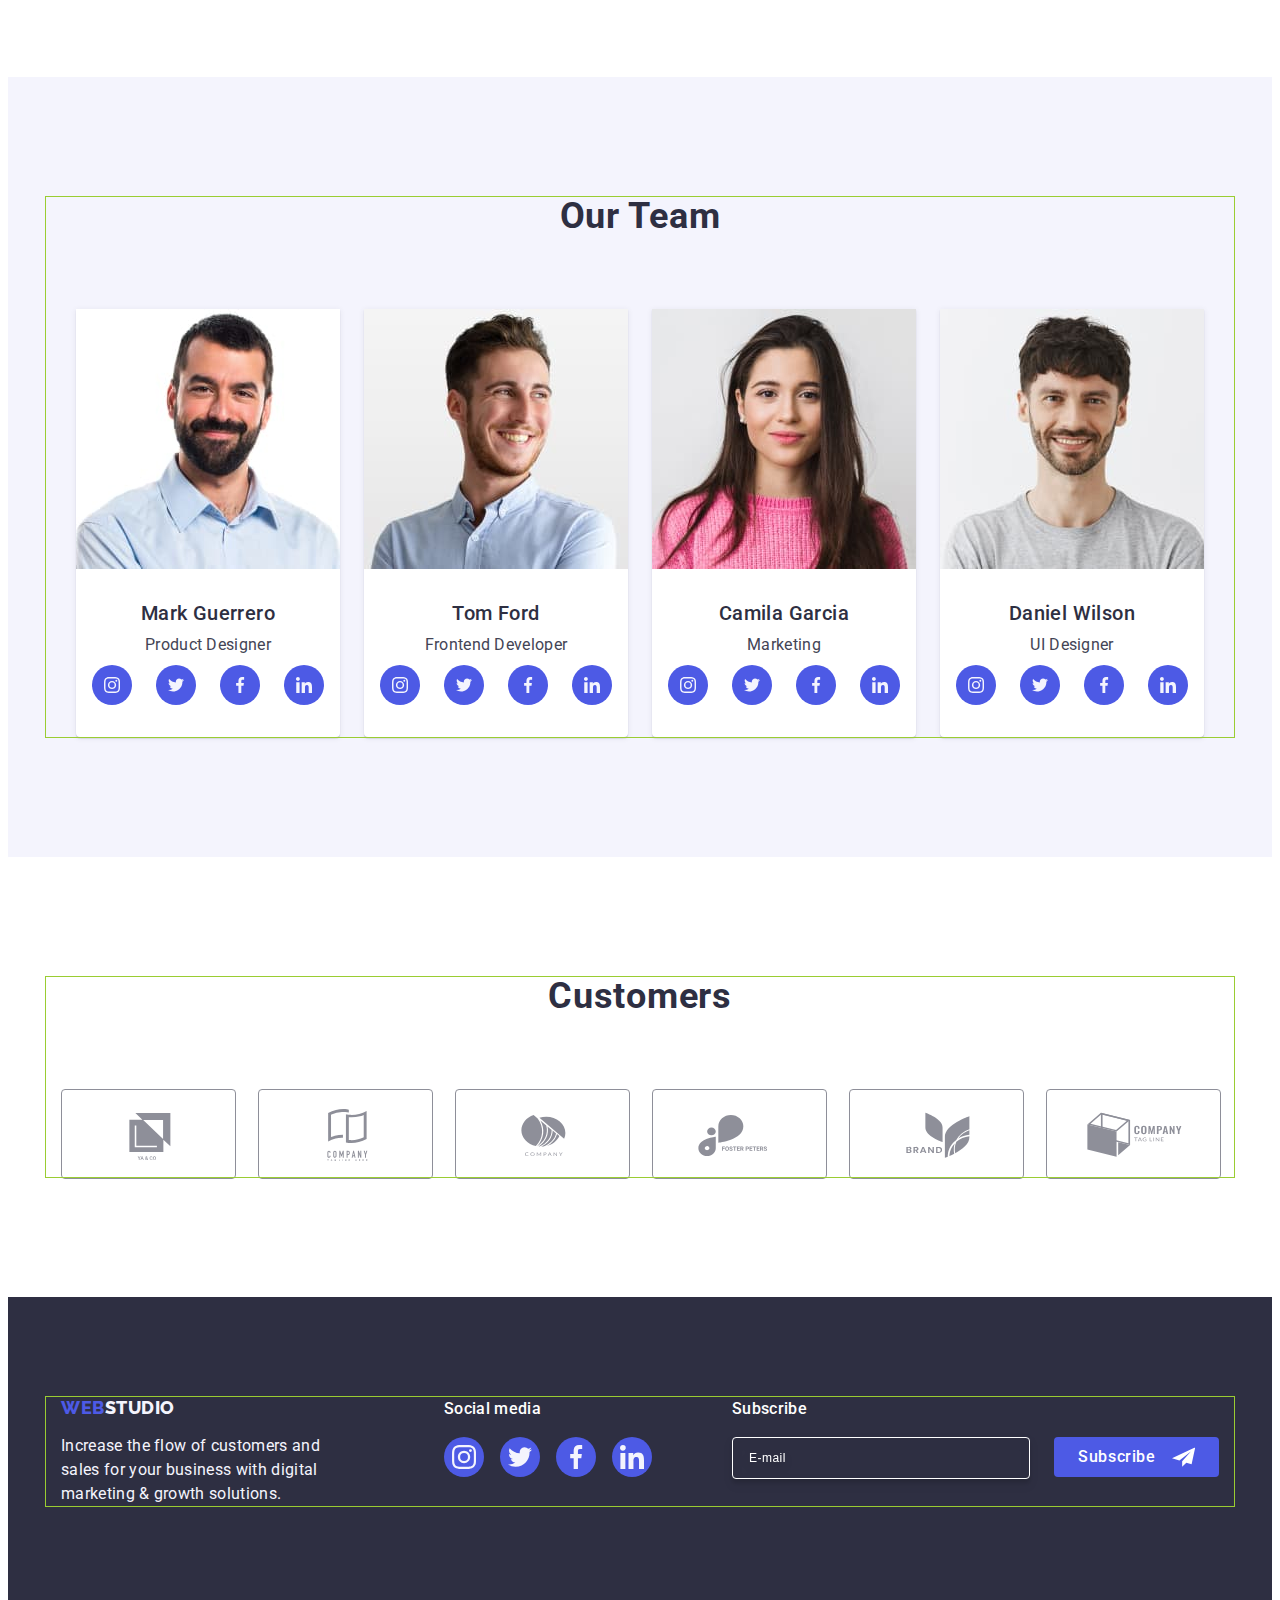
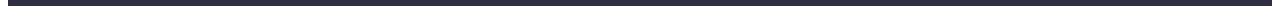
==== commit aa4b2dcb: "6" ====
--- a/index.html
+++ b/index.html
@@ -54,11 +54,73 @@
             </li>
           </ul>
         </address>
-        <a class="burger-link link" href="#">
+        <button class="btn-open-burger" type="button" data-menu-open>
           <svg class="burger-icon" width="32" height="22">
-            <use href="./images/icons.svg#menu-burger"></use>
+            <use class="use" href="./images/icons.svg#menu-burger"></use>
           </svg>
-        </a>
+        </button>
+      </div>
+      <div class="mob-menu" data-menu>
+        <button class="btn-close-burger" type="button" data-menu-close>
+          <svg class="burger-icon" width="24" height="24">
+            <use href="./images/icons.svg#close"></use>
+          </svg>
+        </button>
+        <ul class="mob-menu-list list">
+          <li class="mob-menu-item">
+            <a href="./index.html" class="mob-menu-link link current">Studio</a>
+          </li>
+          <li class="mob-menu-item">
+            <a
+              href="./portfolio.html"
+              target="_blank"
+              class="mob-menu-link link"
+              >Portfolio</a
+            >
+          </li>
+          <li class="mob-menu-item">
+            <a href="" class="mob-menu-link link">Contacts</a>
+          </li>
+        </ul>
+        <div class="mob-add-list list">
+          <a href="tel:+110001111111" class="mob-tel-link link"
+            >+11 (000) 111-11-11</a
+          >
+          <a href="mailto:info@devstudio.com" class="mob-email-link link"
+            >info@devstudio.com</a
+          >
+
+          <ul class="mob-soclist-icons list">
+            <li class="mob-soc-item">
+              <a class="mob-soc-link link" href="#">
+                <svg class="mob-soc-icons" width="24" height="24">
+                  <use href="./images/icons.svg#instagram"></use>
+                </svg>
+              </a>
+            </li>
+            <li class="mob-soc-item">
+              <a class="mob-soc-link link" href="#">
+                <svg class="mob-soc-icons" width="24" height="24">
+                  <use href="./images/icons.svg#twitter"></use>
+                </svg>
+              </a>
+            </li>
+            <li class="mob-soc-item">
+              <a class="mob-soc-link link" href="#">
+                <svg class="mob-soc-icons" width="24" height="24">
+                  <use href="./images/icons.svg#facebook"></use>
+                </svg>
+              </a>
+            </li>
+            <li class="mob-soc-item">
+              <a class="mob-soc-link link" href="#">
+                <svg class="mob-soc-icons" width="24" height="24">
+                  <use href="./images/icons.svg#linkedin"></use>
+                </svg>
+              </a>
+            </li>
+          </ul>
+        </div>
       </div>
     </header>
 
@@ -531,5 +593,6 @@
       </div>
     </div>
     <script src="./js/modal.js"></script>
+    <script src="./js/mobile-menu.js"></script>
   </body>
 </html>
--- a/css/styles.css
+++ b/css/styles.css
@@ -74,7 +74,7 @@
 }
 
 .container {
-  width: 100%;
+  /* width: 100%; */
   min-width: 320px;
   max-width: 428px;
   padding-left: 16px;
@@ -113,6 +113,111 @@
 
 .span-logo {
   color: var(--span-text-color);
+}
+
+.mob-menu {
+  position: fixed;
+  top: 0;
+  left: 0;
+  width: 100vw;
+  height: 796px;
+  z-index: 2;
+  padding: 80px 35px 40px 40px;
+  background: var(--primary-white-color);
+  display: flex;
+  flex-direction: column;
+  justify-content: space-between;
+}
+.btn-close-burger {
+  width: 24px;
+  height: 24px;
+  display: block;
+  position: absolute;
+  top: 24px;
+  right: 24px;
+  border-radius: 50%;
+  border: 1px solid rgba(0, 0, 0, 0.1);
+  background-color: var(--standart-border-button);
+  padding: 0;
+  display: flex;
+  justify-content: center;
+  align-items: center;
+  cursor: pointer;
+  fill: var(--primary-accent-color);
+}
+.burger-icon {
+  width: 8px;
+  height: 8px;
+}
+.mob-menu-list {
+}
+.mob-menu-item {
+  margin-bottom: 40px;
+}
+
+.mob-menu-link {
+  color: var(--primary-accent-color);
+  font-size: 36px;
+  font-style: normal;
+  font-weight: 700;
+  line-height: 1.11;
+  letter-spacing: 0.02em;
+  text-transform: capitalize;
+}
+
+.mob-menu-link:hover,
+.mob-menu-link:focus {
+  color: var(--active-link-color);
+}
+.mob-tel-link {
+  display: block;
+  color: var(--logo-text-color);
+  font-size: 36px;
+  font-style: normal;
+  font-weight: 700;
+  line-height: 1.11;
+  letter-spacing: 0.02em;
+  text-transform: capitalize;
+  margin-bottom: 40px;
+  transition: color 250ms cubic-bezier(0.4, 0, 0.2, 1);
+}
+.mob-email-link {
+  display: block;
+  color: var(--address-text-color);
+  font-size: 20px;
+  font-style: normal;
+  font-weight: 500;
+  line-height: 1.2;
+  letter-spacing: 0.02em;
+  margin-bottom: 48px;
+  transition: color 250ms cubic-bezier(0.4, 0, 0.2, 1);
+}
+
+.mob-tel-link:hover,
+.mob-email-link:focus {
+  color: var(--active-link-color);
+}
+
+.mob-soclist-icons {
+  display: flex;
+  gap: 56px;
+}
+
+.mob-soc-item {
+  width: 40px;
+  height: 40px;
+  border-radius: 50%;
+  background-color: var(--icon-color);
+  display: flex;
+  justify-content: center;
+  align-items: center;
+}
+.mob-soc-link {
+  display: flex;
+}
+
+.mob-soc-icons {
+  fill: var(--fill-icon);
 }
 
 /*---------section-one----------------------------------------------------*/
--- a/css/media.css
+++ b/css/media.css
@@ -1,10 +1,10 @@
 /* ----------------ДО-------------------------- */
 @media (max-width: 427px) {
-  .subscribe-input {
-    width: 94vw;
-  }
-}
-@media screen and (max-width: 768px) {
+  .footer-input {
+    max-width: 92vw;
+  }
+}
+@media screen and (max-width: 767px) {
   .container {
     max-width: 768px;
   }
@@ -16,6 +16,12 @@
   }
   .header-list {
     display: none;
+  }
+  .btn-open-burger {
+    display: block;
+    padding: 24px 0;
+    border: none;
+    background-color: transparent;
   }
   .title-advantages {
     text-align: center;
@@ -155,8 +161,10 @@
   .addr-link:focus {
     color: var(--active-link-color);
   }
-
-  .burger-link {
+  .header-list {
+    display: none;
+  }
+  .btn-open-burger {
     display: none;
   }
   .section-one {
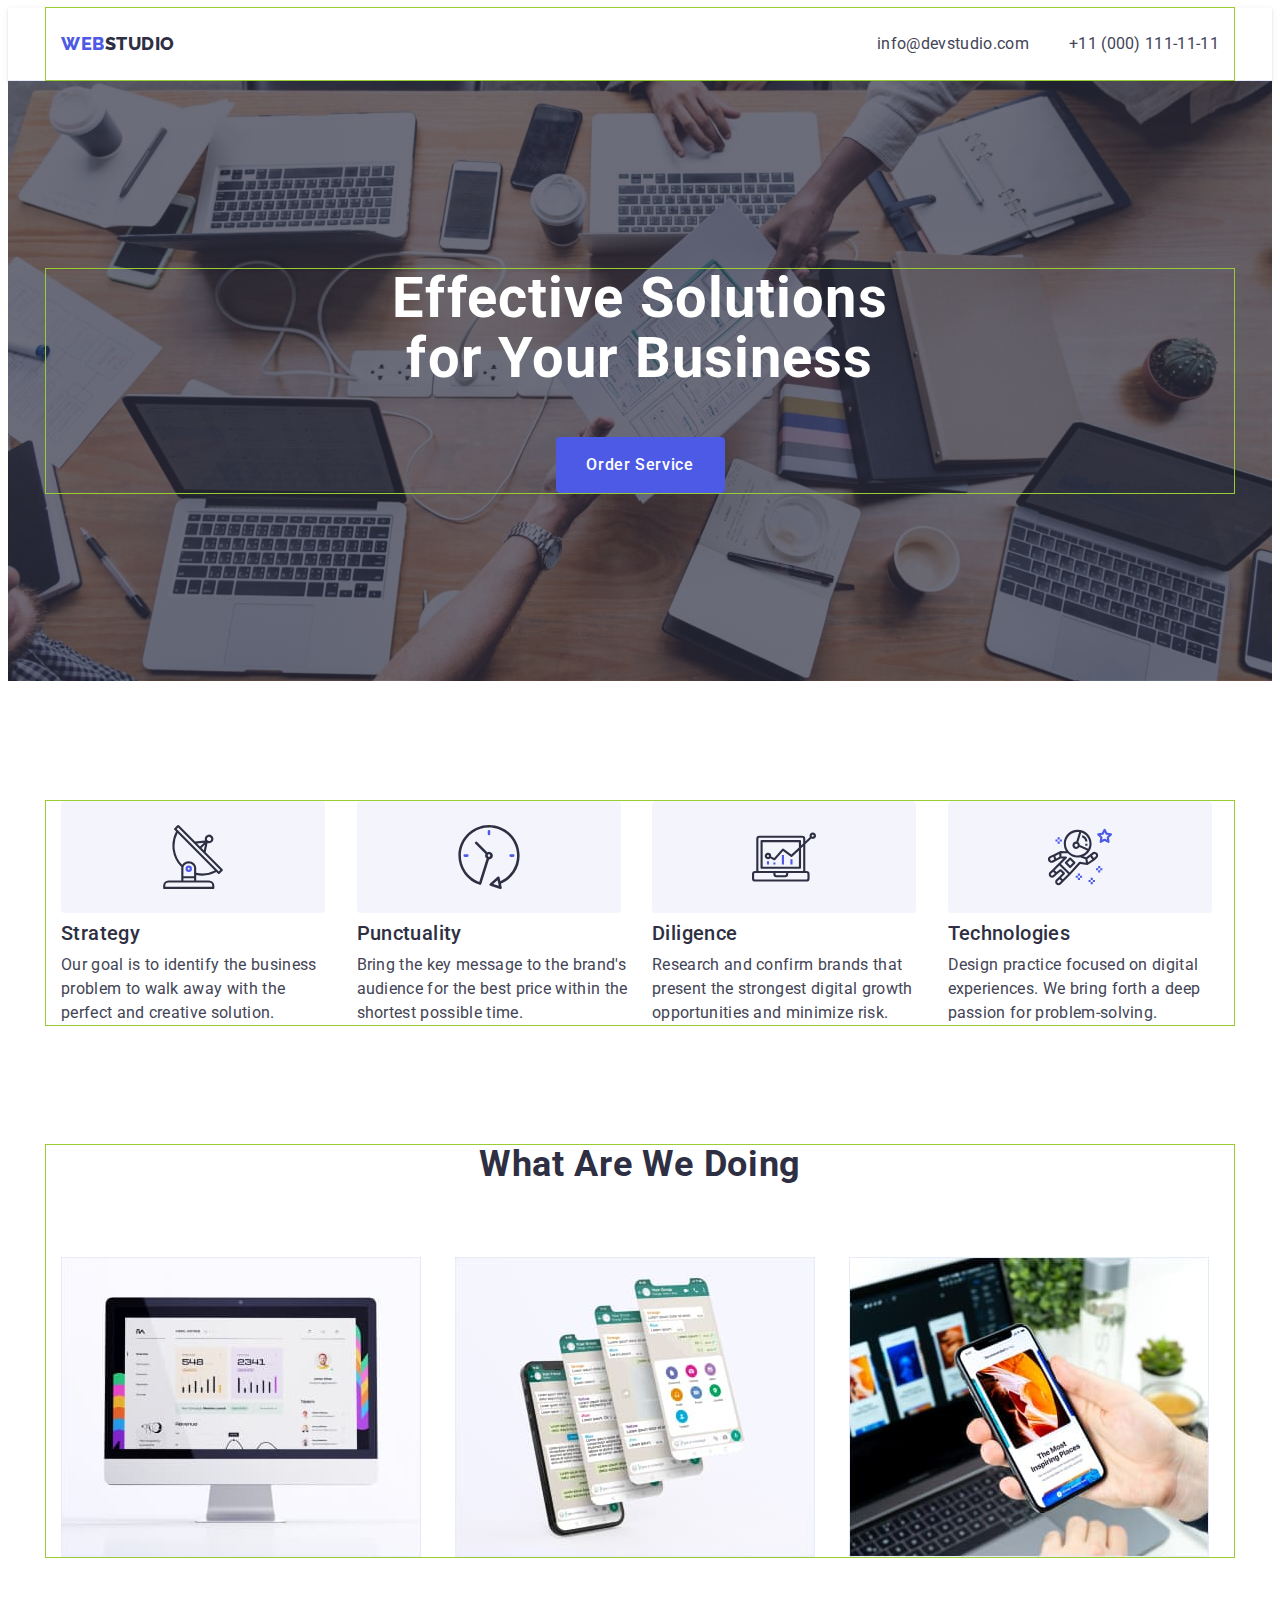
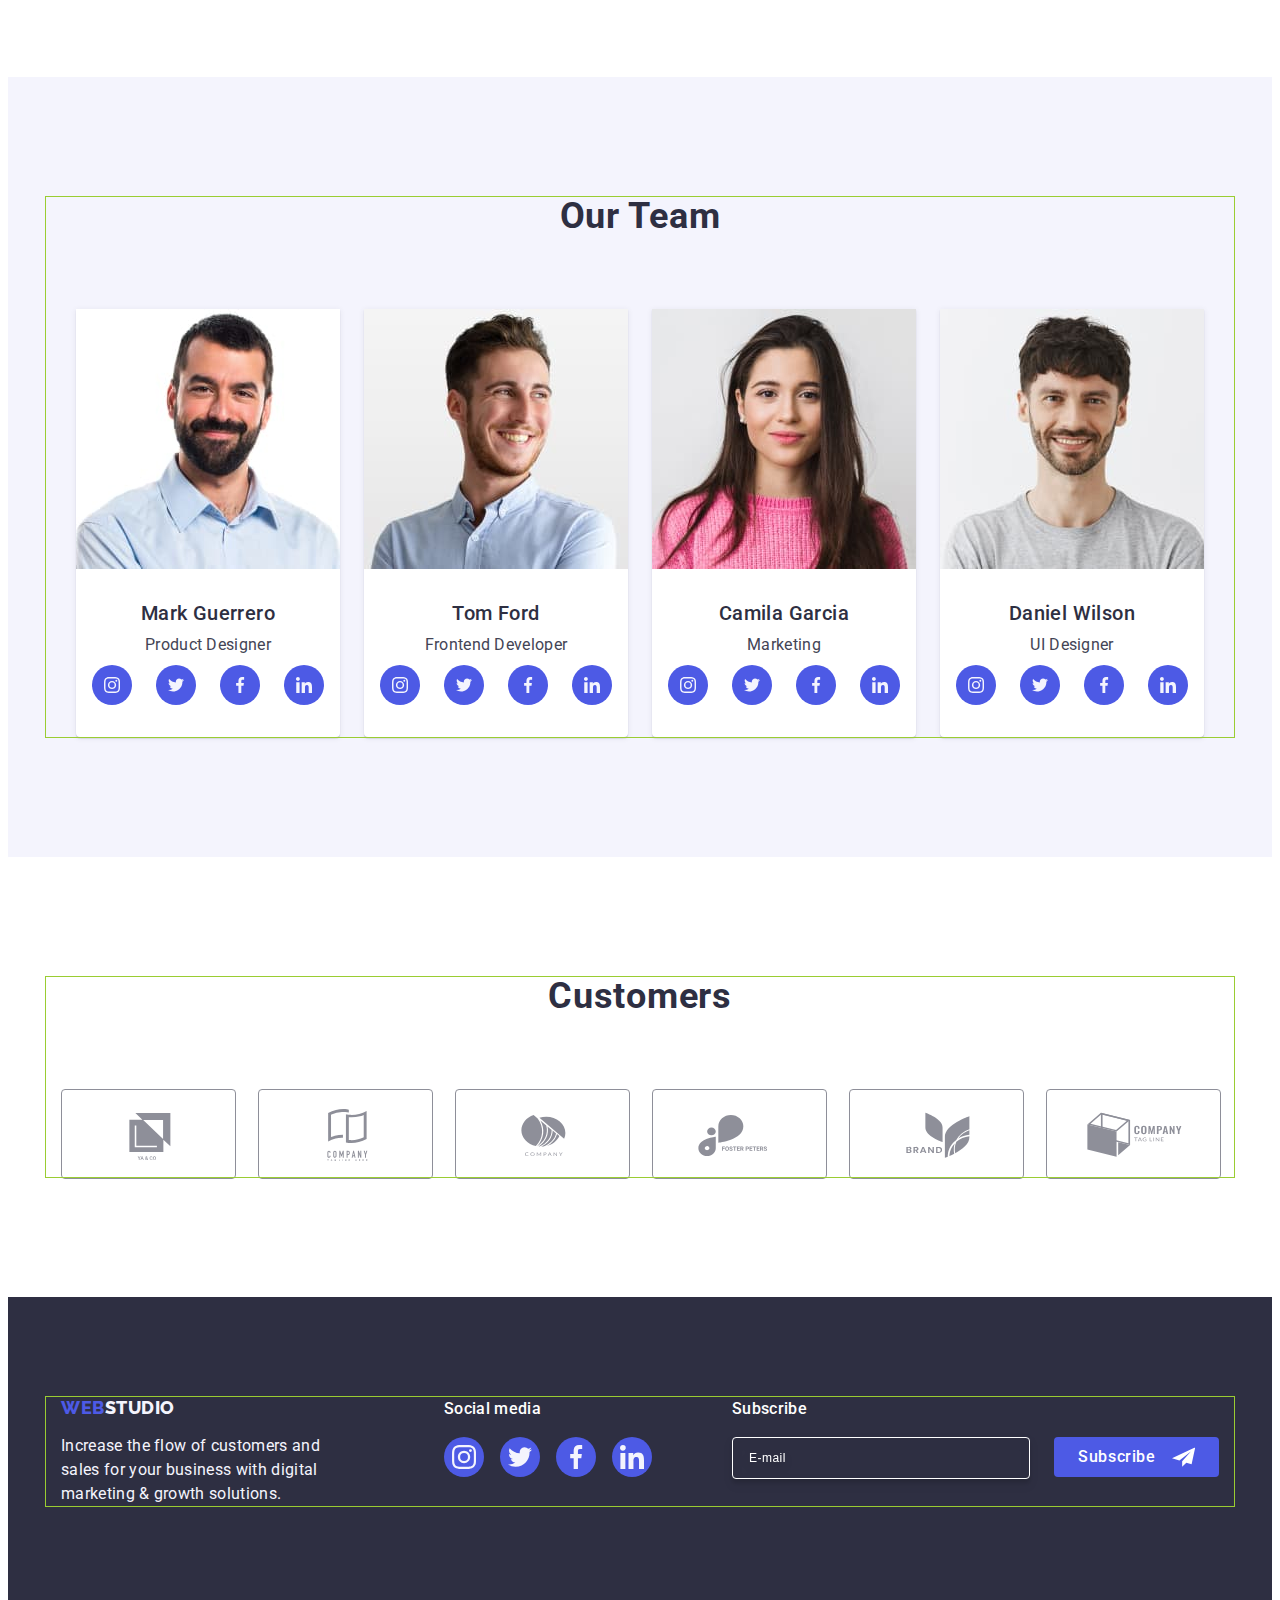
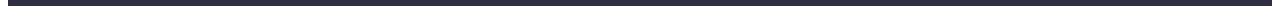
==== commit 57e7a3c0: "6" ====
--- a/index.html
+++ b/index.html
@@ -60,9 +60,9 @@
           </svg>
         </button>
       </div>
-      <div class="mob-menu" data-menu>
+      <div class="mob-menu is-hidden" data-menu>
         <button class="btn-close-burger" type="button" data-menu-close>
-          <svg class="burger-icon" width="24" height="24">
+          <svg class="burger-icon-close" width="24" height="24">
             <use href="./images/icons.svg#close"></use>
           </svg>
         </button>
--- a/css/styles.css
+++ b/css/styles.css
@@ -145,7 +145,8 @@
   cursor: pointer;
   fill: var(--primary-accent-color);
 }
-.burger-icon {
+
+.burger-icon-close {
   width: 8px;
   height: 8px;
 }
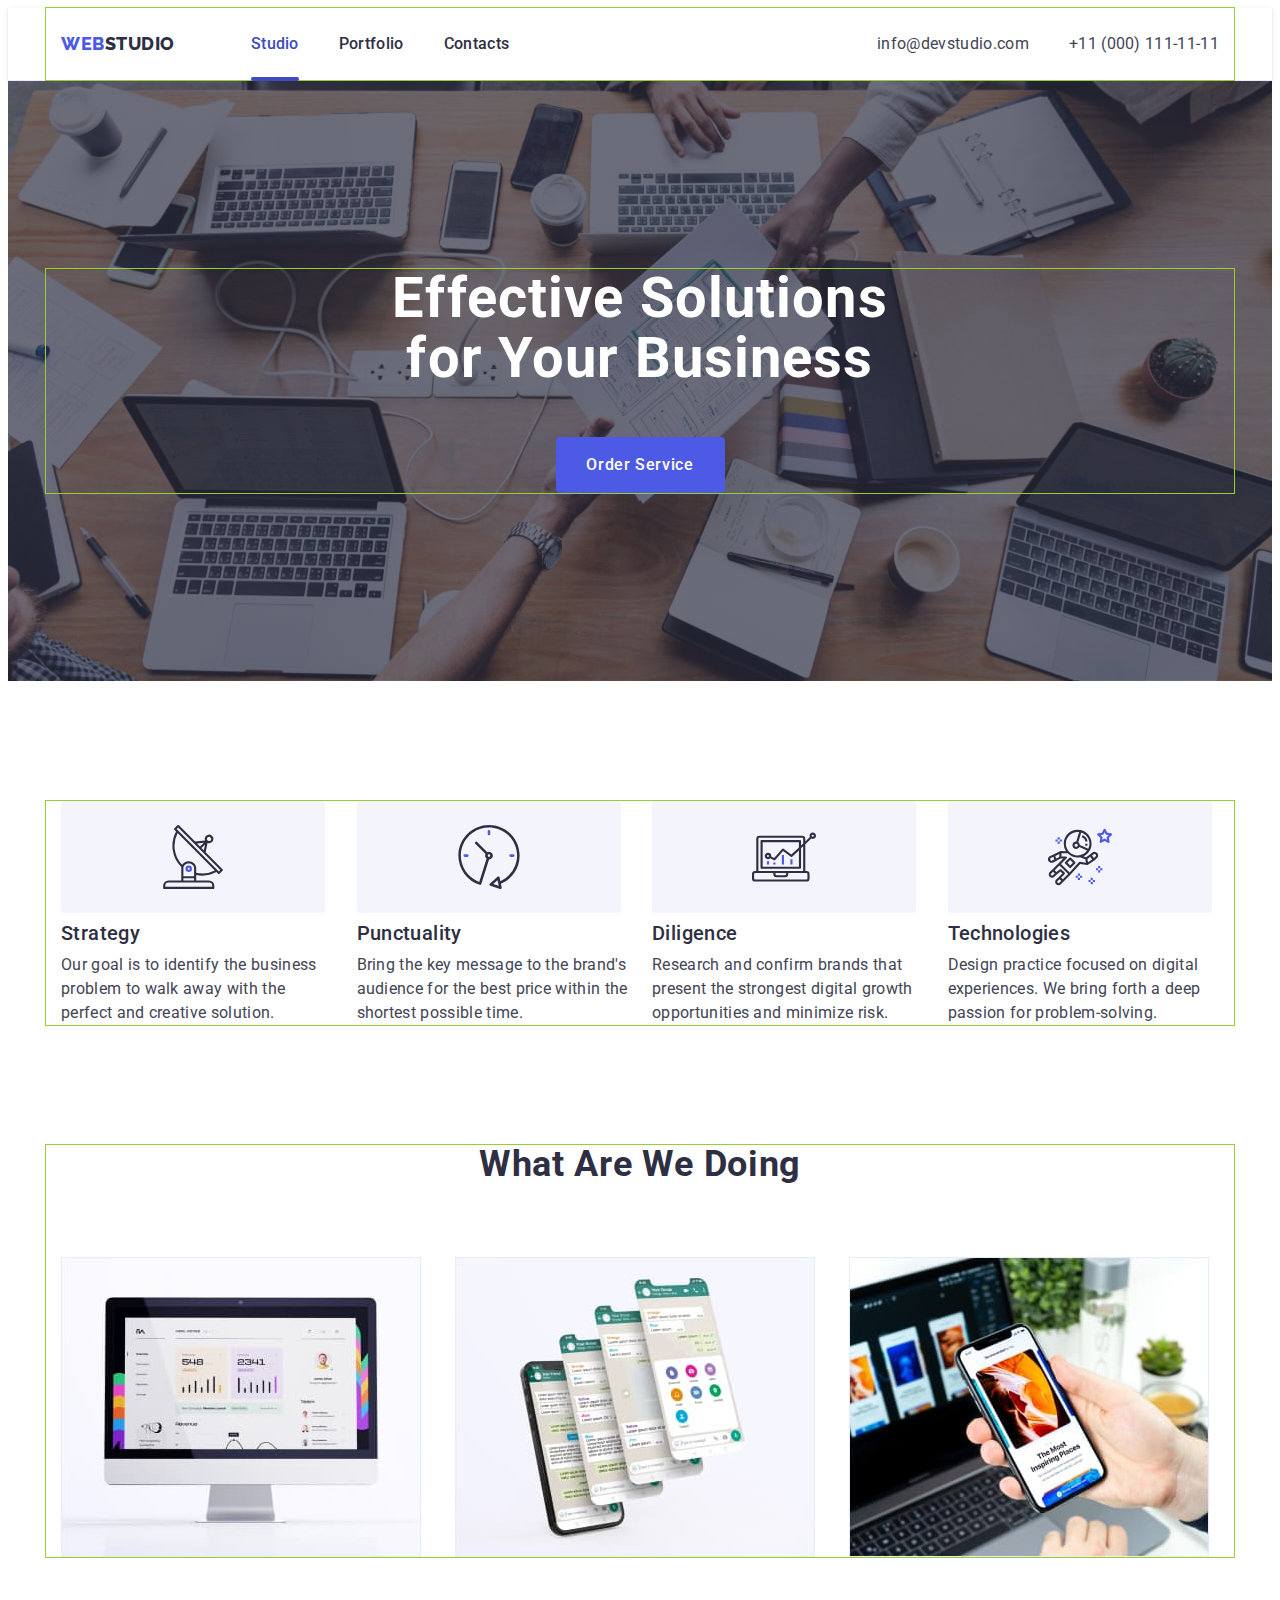
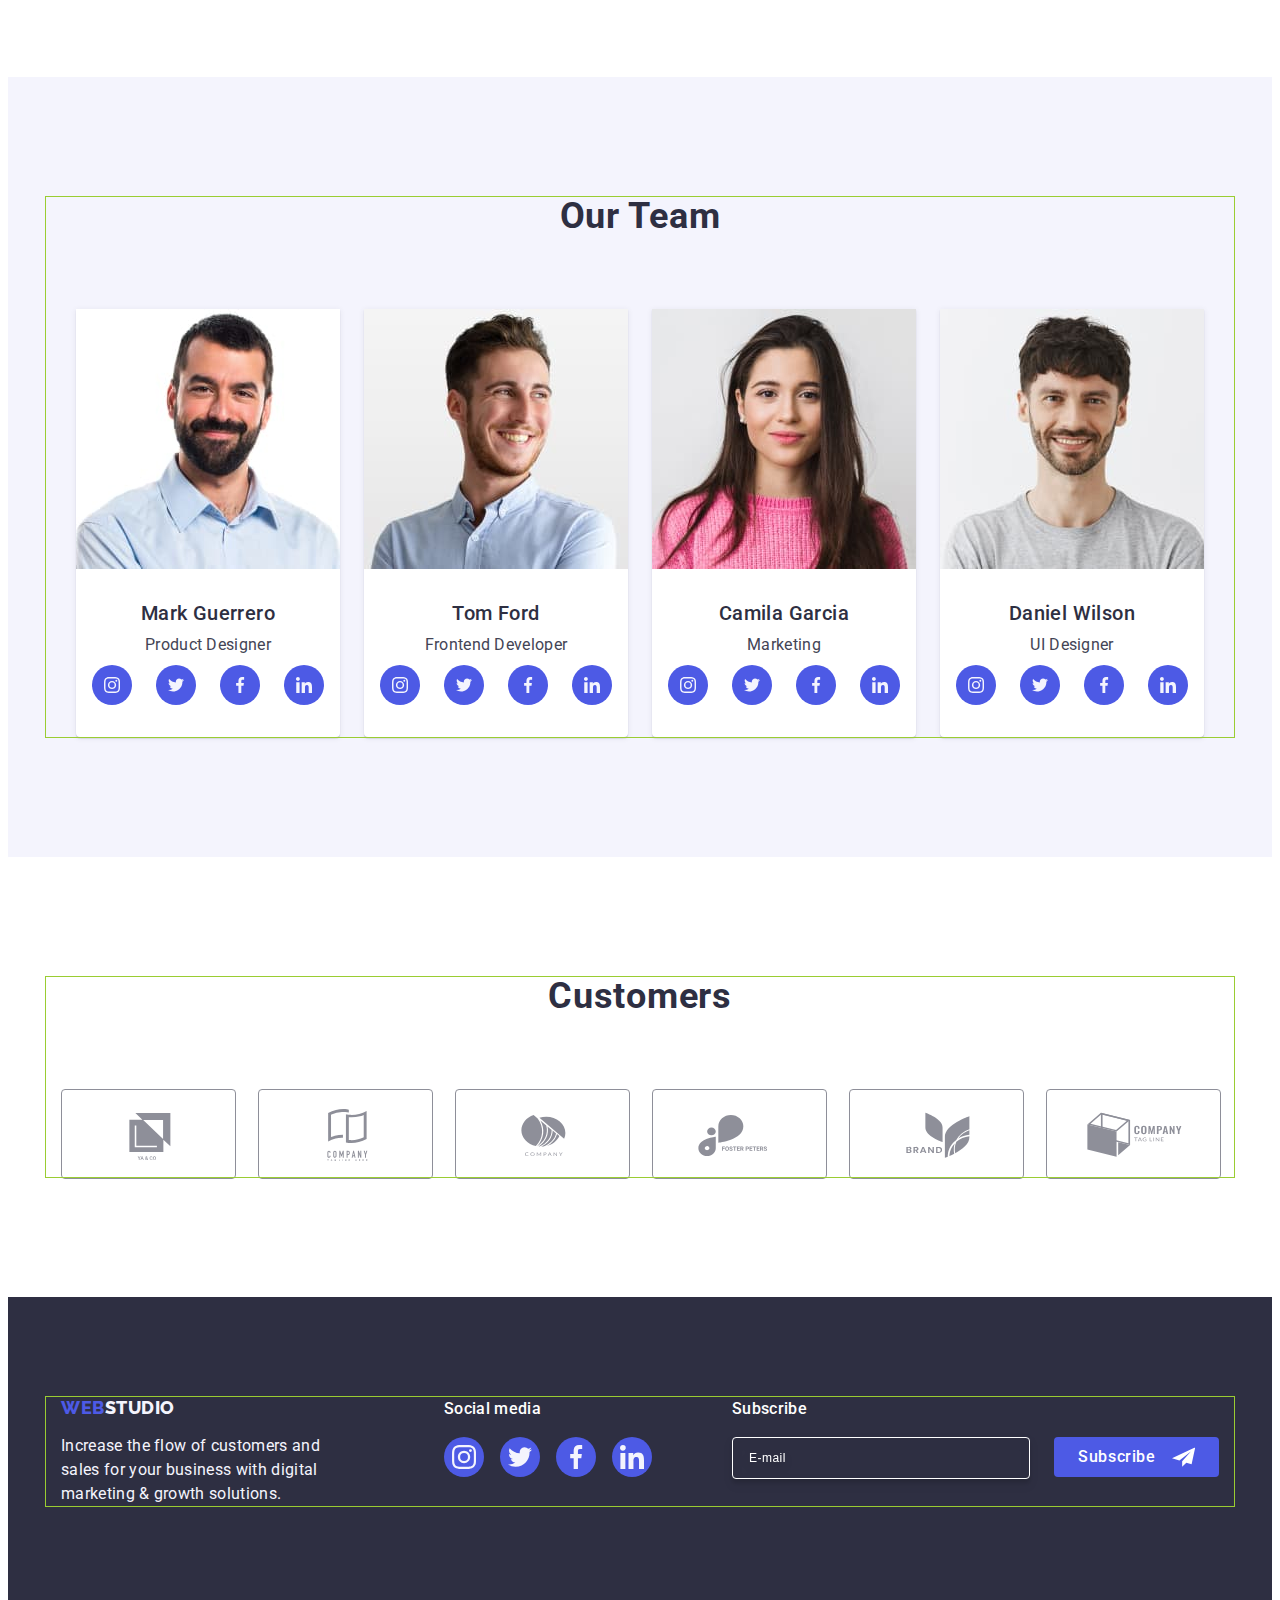
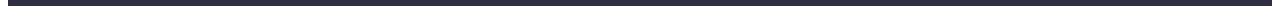
==== commit 1679d11e: "8" ====
--- a/index.html
+++ b/index.html
@@ -56,7 +56,7 @@
         </address>
         <button class="btn-open-burger" type="button" data-menu-open>
           <svg class="burger-icon" width="32" height="22">
-            <use class="use" href="./images/icons.svg#menu-burger"></use>
+            <use href="./images/icons.svg#menu-burger"></use>
           </svg>
         </button>
       </div>
@@ -68,7 +68,9 @@
         </button>
         <ul class="mob-menu-list list">
           <li class="mob-menu-item">
-            <a href="./index.html" class="mob-menu-link link current">Studio</a>
+            <a href="./index.html" class="mob-menu-link active link current"
+              >Studio</a
+            >
           </li>
           <li class="mob-menu-item">
             <a
--- a/css/styles.css
+++ b/css/styles.css
@@ -120,7 +120,7 @@
   top: 0;
   left: 0;
   width: 100vw;
-  height: 796px;
+  height: 100%;
   z-index: 2;
   padding: 80px 35px 40px 40px;
   background: var(--primary-white-color);
@@ -128,6 +128,11 @@
   flex-direction: column;
   justify-content: space-between;
 }
+
+.mob-menu .active {
+  color: var(--active-link-color);
+}
+
 .btn-close-burger {
   width: 24px;
   height: 24px;
@@ -149,8 +154,6 @@
 .burger-icon-close {
   width: 8px;
   height: 8px;
-}
-.mob-menu-list {
 }
 .mob-menu-item {
   margin-bottom: 40px;
--- a/css/media.css
+++ b/css/media.css
@@ -2,6 +2,9 @@
 @media (max-width: 427px) {
   .footer-input {
     max-width: 92vw;
+  }
+  .modal {
+    width: 92%;
   }
 }
 @media screen and (max-width: 767px) {
@@ -55,7 +58,16 @@
   .footer-cont {
     flex-wrap: wrap;
     column-gap: 24px;
-    max-width: 584px;
+    width: 584px;
+  }
+}
+@media screen and (min-width: 320px) and (max-width: 427px) {
+  .mob-tel-link {
+    font-size: 24px;
+    line-height: 1.2;
+  }
+  .mob-soclist-icons {
+    gap: 24px;
   }
 }
 
@@ -107,9 +119,9 @@
   .logo {
     margin-right: 120px;
   }
+
   .nav-link {
     display: block;
-
     font-weight: 500;
     font-size: 16px;
     line-height: 1.5;
@@ -156,13 +168,9 @@
     text-decoration: none;
     transition: color 250ms cubic-bezier(0.4, 0, 0.2, 1);
   }
-
   .addr-link:hover,
   .addr-link:focus {
     color: var(--active-link-color);
-  }
-  .header-list {
-    display: none;
   }
   .btn-open-burger {
     display: none;
@@ -345,7 +353,9 @@
   .footer {
     padding: 100px 0;
   }
-
+  .footer-cont {
+    width: 100%;
+  }
   .footer-logo-p {
     margin-right: 120px;
   }
